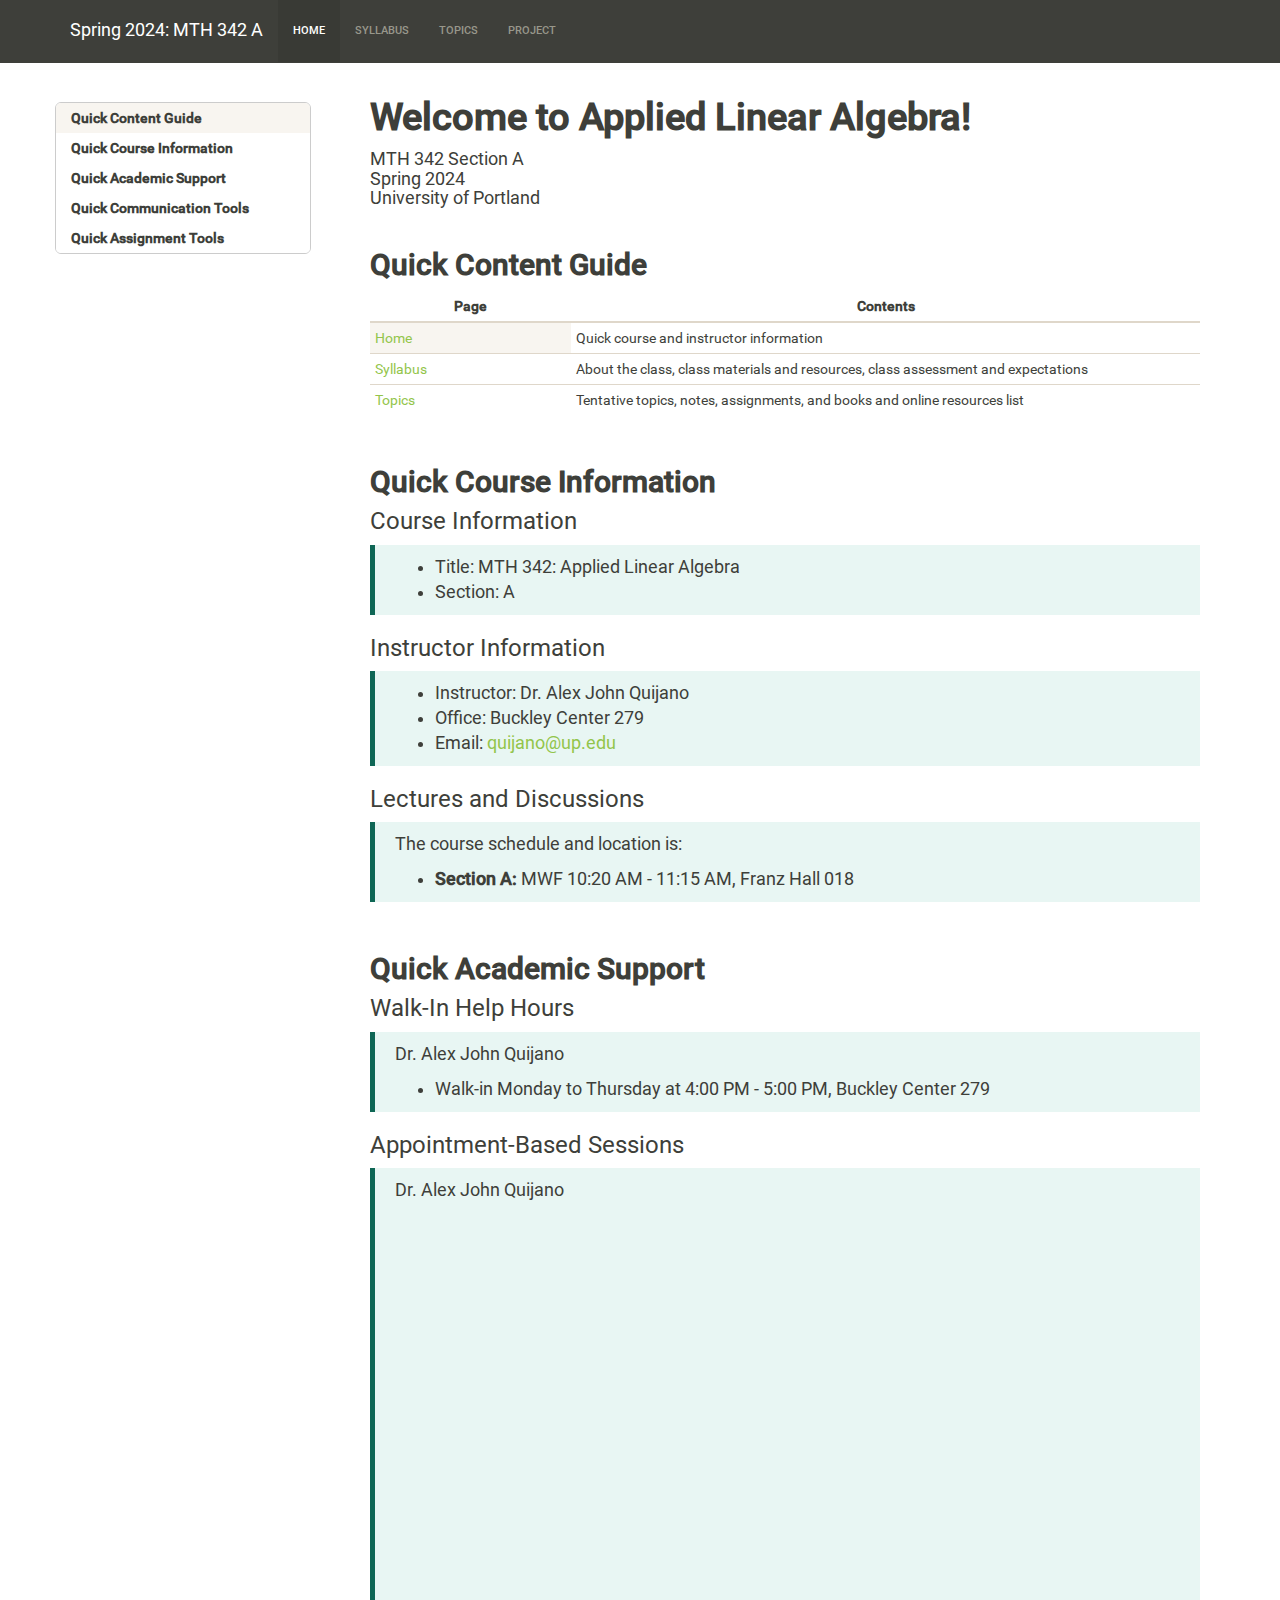
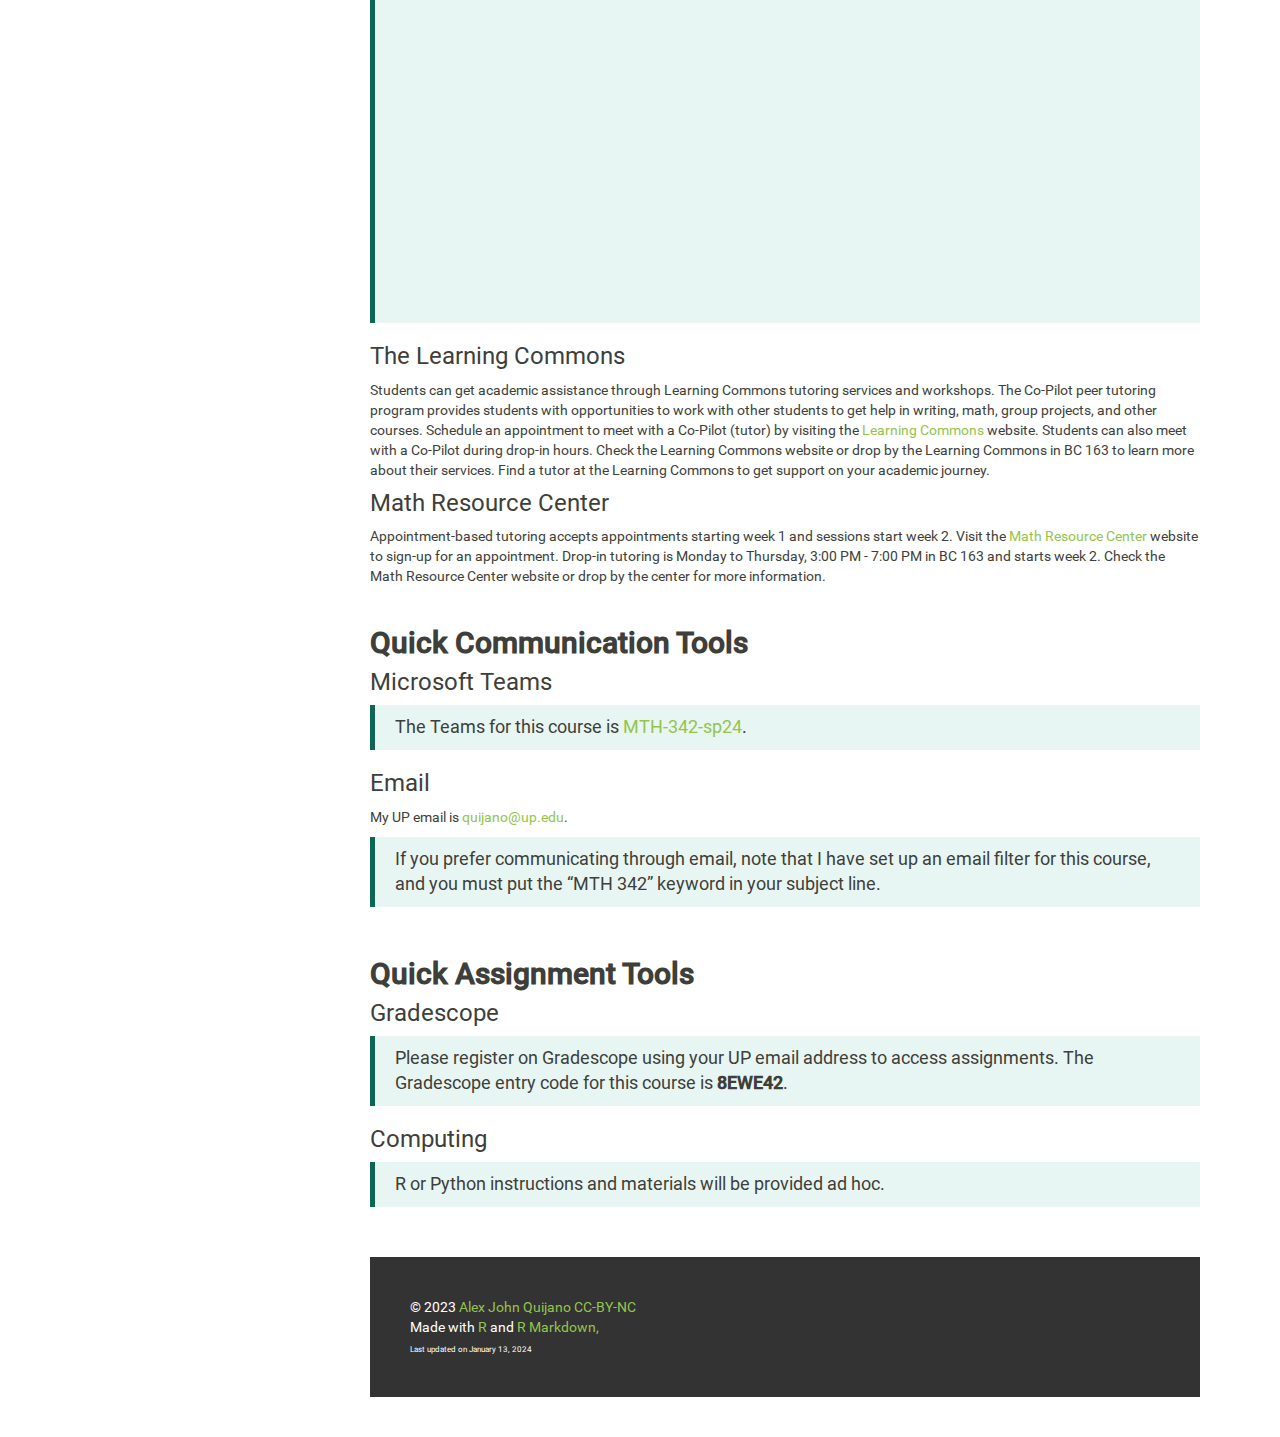
==== docs/index.html @ a63cfc3f "initial commit" ====
<!DOCTYPE html>

<html>

<head>

<meta charset="utf-8" />
<meta name="generator" content="pandoc" />
<meta http-equiv="X-UA-Compatible" content="IE=EDGE" />




<title>index.knit</title>

<script src="site_libs/header-attrs-2.24/header-attrs.js"></script>
<script src="site_libs/jquery-3.6.0/jquery-3.6.0.min.js"></script>
<meta name="viewport" content="width=device-width, initial-scale=1" />
<link href="site_libs/bootstrap-3.3.5/css/sandstone.min.css" rel="stylesheet" />
<script src="site_libs/bootstrap-3.3.5/js/bootstrap.min.js"></script>
<script src="site_libs/bootstrap-3.3.5/shim/html5shiv.min.js"></script>
<script src="site_libs/bootstrap-3.3.5/shim/respond.min.js"></script>
<style>h1 {font-size: 34px;}
       h1.title {font-size: 38px;}
       h2 {font-size: 30px;}
       h3 {font-size: 24px;}
       h4 {font-size: 18px;}
       h5 {font-size: 16px;}
       h6 {font-size: 12px;}
       code {color: inherit; background-color: rgba(0, 0, 0, 0.04);}
       pre:not([class]) { background-color: white }</style>
<script src="site_libs/jqueryui-1.13.2/jquery-ui.min.js"></script>
<link href="site_libs/tocify-1.9.1/jquery.tocify.css" rel="stylesheet" />
<script src="site_libs/tocify-1.9.1/jquery.tocify.js"></script>
<script src="site_libs/navigation-1.1/tabsets.js"></script>
<link href="site_libs/highlightjs-9.12.0/default.css" rel="stylesheet" />
<script src="site_libs/highlightjs-9.12.0/highlight.js"></script>

<style type="text/css">
  code{white-space: pre-wrap;}
  span.smallcaps{font-variant: small-caps;}
  span.underline{text-decoration: underline;}
  div.column{display: inline-block; vertical-align: top; width: 50%;}
  div.hanging-indent{margin-left: 1.5em; text-indent: -1.5em;}
  ul.task-list{list-style: none;}
    </style>

<style type="text/css">code{white-space: pre;}</style>
<script type="text/javascript">
if (window.hljs) {
  hljs.configure({languages: []});
  hljs.initHighlightingOnLoad();
  if (document.readyState && document.readyState === "complete") {
    window.setTimeout(function() { hljs.initHighlighting(); }, 0);
  }
}
</script>






<link rel="stylesheet" href="css/custom.css" type="text/css" />



<style type = "text/css">
.main-container {
  max-width: 940px;
  margin-left: auto;
  margin-right: auto;
}
img {
  max-width:100%;
}
.tabbed-pane {
  padding-top: 12px;
}
.html-widget {
  margin-bottom: 20px;
}
button.code-folding-btn:focus {
  outline: none;
}
summary {
  display: list-item;
}
details > summary > p:only-child {
  display: inline;
}
pre code {
  padding: 0;
}
</style>


<style type="text/css">
.dropdown-submenu {
  position: relative;
}
.dropdown-submenu>.dropdown-menu {
  top: 0;
  left: 100%;
  margin-top: -6px;
  margin-left: -1px;
  border-radius: 0 6px 6px 6px;
}
.dropdown-submenu:hover>.dropdown-menu {
  display: block;
}
.dropdown-submenu>a:after {
  display: block;
  content: " ";
  float: right;
  width: 0;
  height: 0;
  border-color: transparent;
  border-style: solid;
  border-width: 5px 0 5px 5px;
  border-left-color: #cccccc;
  margin-top: 5px;
  margin-right: -10px;
}
.dropdown-submenu:hover>a:after {
  border-left-color: #adb5bd;
}
.dropdown-submenu.pull-left {
  float: none;
}
.dropdown-submenu.pull-left>.dropdown-menu {
  left: -100%;
  margin-left: 10px;
  border-radius: 6px 0 6px 6px;
}
</style>

<script type="text/javascript">
// manage active state of menu based on current page
$(document).ready(function () {
  // active menu anchor
  href = window.location.pathname
  href = href.substr(href.lastIndexOf('/') + 1)
  if (href === "")
    href = "index.html";
  var menuAnchor = $('a[href="' + href + '"]');

  // mark the anchor link active (and if it's in a dropdown, also mark that active)
  var dropdown = menuAnchor.closest('li.dropdown');
  if (window.bootstrap) { // Bootstrap 4+
    menuAnchor.addClass('active');
    dropdown.find('> .dropdown-toggle').addClass('active');
  } else { // Bootstrap 3
    menuAnchor.parent().addClass('active');
    dropdown.addClass('active');
  }

  // Navbar adjustments
  var navHeight = $(".navbar").first().height() + 15;
  var style = document.createElement('style');
  var pt = "padding-top: " + navHeight + "px; ";
  var mt = "margin-top: -" + navHeight + "px; ";
  var css = "";
  // offset scroll position for anchor links (for fixed navbar)
  for (var i = 1; i <= 6; i++) {
    css += ".section h" + i + "{ " + pt + mt + "}\n";
  }
  style.innerHTML = "body {" + pt + "padding-bottom: 40px; }\n" + css;
  document.head.appendChild(style);
});
</script>

<!-- tabsets -->

<style type="text/css">
.tabset-dropdown > .nav-tabs {
  display: inline-table;
  max-height: 500px;
  min-height: 44px;
  overflow-y: auto;
  border: 1px solid #ddd;
  border-radius: 4px;
}

.tabset-dropdown > .nav-tabs > li.active:before, .tabset-dropdown > .nav-tabs.nav-tabs-open:before {
  content: "\e259";
  font-family: 'Glyphicons Halflings';
  display: inline-block;
  padding: 10px;
  border-right: 1px solid #ddd;
}

.tabset-dropdown > .nav-tabs.nav-tabs-open > li.active:before {
  content: "\e258";
  font-family: 'Glyphicons Halflings';
  border: none;
}

.tabset-dropdown > .nav-tabs > li.active {
  display: block;
}

.tabset-dropdown > .nav-tabs > li > a,
.tabset-dropdown > .nav-tabs > li > a:focus,
.tabset-dropdown > .nav-tabs > li > a:hover {
  border: none;
  display: inline-block;
  border-radius: 4px;
  background-color: transparent;
}

.tabset-dropdown > .nav-tabs.nav-tabs-open > li {
  display: block;
  float: none;
}

.tabset-dropdown > .nav-tabs > li {
  display: none;
}
</style>

<!-- code folding -->



<style type="text/css">

#TOC {
  margin: 25px 0px 20px 0px;
}
@media (max-width: 768px) {
#TOC {
  position: relative;
  width: 100%;
}
}

@media print {
.toc-content {
  /* see https://github.com/w3c/csswg-drafts/issues/4434 */
  float: right;
}
}

.toc-content {
  padding-left: 30px;
  padding-right: 40px;
}

div.main-container {
  max-width: 1200px;
}

div.tocify {
  width: 20%;
  max-width: 260px;
  max-height: 85%;
}

@media (min-width: 768px) and (max-width: 991px) {
  div.tocify {
    width: 25%;
  }
}

@media (max-width: 767px) {
  div.tocify {
    width: 100%;
    max-width: none;
  }
}

.tocify ul, .tocify li {
  line-height: 20px;
}

.tocify-subheader .tocify-item {
  font-size: 0.90em;
}

.tocify .list-group-item {
  border-radius: 0px;
}


</style>



</head>

<body>


<div class="container-fluid main-container">


<!-- setup 3col/9col grid for toc_float and main content  -->
<div class="row">
<div class="col-xs-12 col-sm-4 col-md-3">
<div id="TOC" class="tocify">
</div>
</div>

<div class="toc-content col-xs-12 col-sm-8 col-md-9">




<div class="navbar navbar-default  navbar-fixed-top" role="navigation">
  <div class="container">
    <div class="navbar-header">
      <button type="button" class="navbar-toggle collapsed" data-toggle="collapse" data-bs-toggle="collapse" data-target="#navbar" data-bs-target="#navbar">
        <span class="icon-bar"></span>
        <span class="icon-bar"></span>
        <span class="icon-bar"></span>
      </button>
      <a class="navbar-brand" href="index.html">Spring 2024: MTH 342 A</a>
    </div>
    <div id="navbar" class="navbar-collapse collapse">
      <ul class="nav navbar-nav">
        <li>
  <a href="index.html">Home</a>
</li>
<li>
  <a href="syllabus.html">Syllabus</a>
</li>
<li>
  <a href="topics.html">Topics</a>
</li>
<li>
  <a href="tba.html">Project</a>
</li>
      </ul>
      <ul class="nav navbar-nav navbar-right">
        
      </ul>
    </div><!--/.nav-collapse -->
  </div><!--/.container -->
</div><!--/.navbar -->

<div id="header">



<h1 class="title toc-ignore"><div class="line-block"><strong>Welcome to
Applied Linear Algebra!</strong></div></h1>
<h4 class="author"><div class="line-block">MTH 342 Section A<br />
Spring 2024<br />
University of Portland</div></h4>

</div>


<p><br></p>
<div id="quick-content-guide" class="section level2">
<h2><strong>Quick Content Guide</strong></h2>
<table>
<colgroup>
<col width="24%" />
<col width="75%" />
</colgroup>
<thead>
<tr class="header">
<th>Page</th>
<th>Contents</th>
</tr>
</thead>
<tbody>
<tr class="odd">
<td><a href="index.html">Home</a></td>
<td>Quick course and instructor information</td>
</tr>
<tr class="even">
<td><a href="syllabus.html">Syllabus</a></td>
<td>About the class, class materials and resources, class assessment and
expectations</td>
</tr>
<tr class="odd">
<td><a href="topics.html">Topics</a></td>
<td>Tentative topics, notes, assignments, and books and online resources
list</td>
</tr>
</tbody>
</table>
<p><br></p>
</div>
<div id="quick-course-information" class="section level2">
<h2><strong>Quick Course Information</strong></h2>
<div id="course-information" class="section level3">
<h3>Course Information</h3>
<blockquote>
<ul>
<li>Title: MTH 342: Applied Linear Algebra</li>
<li>Section: A</li>
</ul>
</blockquote>
</div>
<div id="instructor-information" class="section level3">
<h3>Instructor Information</h3>
<blockquote>
<ul>
<li>Instructor: Dr. Alex John Quijano</li>
<li>Office: Buckley Center 279</li>
<li>Email: <a href="mailto:quijano@up.edu"
class="email">quijano@up.edu</a></li>
</ul>
</blockquote>
</div>
<div id="lectures-and-discussions" class="section level3">
<h3>Lectures and Discussions</h3>
<blockquote>
<p>The course schedule and location is:</p>
<ul>
<li><strong>Section A:</strong> MWF 10:20 AM - 11:15 AM, Franz Hall
018</li>
</ul>
</blockquote>
<p><br></p>
</div>
</div>
<div id="quick-academic-support" class="section level2">
<h2><strong>Quick Academic Support</strong></h2>
<div id="walk-in-help-hours" class="section level3">
<h3>Walk-In Help Hours</h3>
<blockquote>
<p>Dr. Alex John Quijano</p>
<ul>
<li>Walk-in Monday to Thursday at 4:00 PM - 5:00 PM, Buckley Center
279</li>
</ul>
</blockquote>
</div>
<div id="appointment-based-sessions" class="section level3">
<h3>Appointment-Based Sessions</h3>
<blockquote>
<p>Dr. Alex John Quijano</p>
<!-- Calendly inline widget begin -->
<div class="calendly-inline-widget"
data-url="https://calendly.com/alexjohnquijano?hide_landing_page_details=1&amp;hide_gdpr_banner=1"
style="min-width:auto;height:700px;">

</div>
<script type="text/javascript" src="https://assets.calendly.com/assets/external/widget.js" async></script>
<!-- Calendly inline widget end -->
</blockquote>
</div>
<div id="the-learning-commons" class="section level3">
<h3>The Learning Commons</h3>
<p>Students can get academic assistance through Learning Commons
tutoring services and workshops. The Co-Pilot peer tutoring program
provides students with opportunities to work with other students to get
help in writing, math, group projects, and other courses. Schedule an
appointment to meet with a Co-Pilot (tutor) by visiting the <a
href="www.up.edu/learningcommons" target="_blank">Learning Commons</a>
website. Students can also meet with a Co-Pilot during drop-in hours.
Check the Learning Commons website or drop by the Learning Commons in BC
163 to learn more about their services. Find a tutor at the Learning
Commons to get support on your academic journey.</p>
</div>
<div id="math-resource-center" class="section level3">
<h3>Math Resource Center</h3>
<p>Appointment-based tutoring accepts appointments starting week 1 and
sessions start week 2. Visit the <a
href="https://www.up.edu/learningcommons/tutoring-services/math-resource-center/index.html"
target="_blank">Math Resource Center</a> website to sign-up for an
appointment. Drop-in tutoring is Monday to Thursday, 3:00 PM - 7:00 PM
in BC 163 and starts week 2. Check the Math Resource Center website or
drop by the center for more information.</p>
<p><br></p>
</div>
</div>
<div id="quick-communication-tools" class="section level2">
<h2><strong>Quick Communication Tools</strong></h2>
<div id="microsoft-teams" class="section level3">
<h3>Microsoft Teams</h3>
<blockquote>
<p>The Teams for this course is <a
href="https://teams.microsoft.com/l/team/19%3ABhslPDvVRnf2LmHoOBn_ice_uAmksIMC4sKgCL2v--01%40thread.tacv2/conversations?groupId=d7c5d2e6-8f5d-4032-af1c-41cffc13b9f8&amp;tenantId=ea8f3949-231c-40b6-a33f-56873af96f87"
target="_blank">MTH-342-sp24</a>.</p>
</blockquote>
</div>
<div id="email" class="section level3">
<h3>Email</h3>
<p>My UP email is <a href="mailto:quijano@up.edu"
class="email">quijano@up.edu</a>.</p>
<blockquote>
<p>If you prefer communicating through email, note that I have set up an
email filter for this course, and you must put the “MTH 342” keyword in
your subject line.</p>
</blockquote>
<p><br></p>
</div>
</div>
<div id="quick-assignment-tools" class="section level2">
<h2><strong>Quick Assignment Tools</strong></h2>
<div id="gradescope" class="section level3">
<h3>Gradescope</h3>
<blockquote>
<p>Please register on Gradescope using your UP email address to access
assignments. The Gradescope entry code for this course is
<strong>8EWE42</strong>.</p>
</blockquote>
</div>
<div id="computing" class="section level3">
<h3>Computing</h3>
<blockquote>
<p>R or Python instructions and materials will be provided ad hoc.</p>
</blockquote>
<p><br></p>
</div>
</div>

<footer>© 2023 <a href="https://www.alexjohnquijano.com">Alex John Quijano</a> <a href="https://creativecommons.org/licenses/by-sa/4.0/">CC-BY-NC</a>
<br/> Made with <a href="https://cran.r-project.org/">R</a> and <a href="https://rmarkdown.rstudio.com/">R Markdown,</a> 
<br/><span style="font-size:0.8rem;">Last updated on January 13, 2024</span>

</footer><div class="tocify-extend-page" data-unique="tocify-extend-page" style="height: 0;"></div><!-- Add function to open links to external links in new tab, from: --><!-- https://yihui.name/en/2018/09/target-blank/ -->

<script src="js/external-link.js"></script>


</div>
</div>

</div>

<script>

// add bootstrap table styles to pandoc tables
function bootstrapStylePandocTables() {
  $('tr.odd').parent('tbody').parent('table').addClass('table table-condensed');
}
$(document).ready(function () {
  bootstrapStylePandocTables();
});


</script>

<!-- tabsets -->

<script>
$(document).ready(function () {
  window.buildTabsets("TOC");
});

$(document).ready(function () {
  $('.tabset-dropdown > .nav-tabs > li').click(function () {
    $(this).parent().toggleClass('nav-tabs-open');
  });
});
</script>

<!-- code folding -->

<script>
$(document).ready(function ()  {

    // temporarily add toc-ignore selector to headers for the consistency with Pandoc
    $('.unlisted.unnumbered').addClass('toc-ignore')

    // move toc-ignore selectors from section div to header
    $('div.section.toc-ignore')
        .removeClass('toc-ignore')
        .children('h1,h2,h3,h4,h5').addClass('toc-ignore');

    // establish options
    var options = {
      selectors: "h1,h2,h3",
      theme: "bootstrap3",
      context: '.toc-content',
      hashGenerator: function (text) {
        return text.replace(/[.\\/?&!#<>]/g, '').replace(/\s/g, '_');
      },
      ignoreSelector: ".toc-ignore",
      scrollTo: 0
    };
    options.showAndHide = true;
    options.smoothScroll = true;

    // tocify
    var toc = $("#TOC").tocify(options).data("toc-tocify");
});
</script>

<!-- dynamically load mathjax for compatibility with self-contained -->
<script>
  (function () {
    var script = document.createElement("script");
    script.type = "text/javascript";
    script.src  = "https://mathjax.rstudio.com/latest/MathJax.js?config=TeX-AMS-MML_HTMLorMML";
    document.getElementsByTagName("head")[0].appendChild(script);
  })();
</script>

</body>
</html>
---- docs/site_libs/bootstrap-3.3.5/css/sandstone.min.css ----
@font-face {
  font-family: 'Roboto';
  font-style: normal;
  font-weight: 400;
  src: url(fonts/Roboto.ttf) format('truetype');
}
@font-face {
  font-family: 'Roboto';
  font-style: normal;
  font-weight: 500;
  src: url(fonts/RobotoMedium.ttf) format('truetype');
}

/*!
 * bootswatch v3.3.6
 * Homepage: http://bootswatch.com
 * Copyright 2012-2015 Thomas Park
 * Licensed under MIT
 * Based on Bootstrap
*//*!
 * Bootstrap v3.3.6 (http://getbootstrap.com)
 * Copyright 2011-2015 Twitter, Inc.
 * Licensed under MIT (https://github.com/twbs/bootstrap/blob/master/LICENSE)
 *//*! normalize.css v3.0.3 | MIT License | github.com/necolas/normalize.css */html{font-family:sans-serif;-ms-text-size-adjust:100%;-webkit-text-size-adjust:100%}body{margin:0}article,aside,details,figcaption,figure,footer,header,hgroup,main,menu,nav,section,summary{display:block}audio,canvas,progress,video{display:inline-block;vertical-align:baseline}audio:not([controls]){display:none;height:0}[hidden],template{display:none}a{background-color:transparent}a:active,a:hover{outline:0}abbr[title]{border-bottom:1px dotted}b,strong{font-weight:bold}dfn{font-style:italic}h1{font-size:2em;margin:0.67em 0}mark{background:#ff0;color:#000}small{font-size:80%}sub,sup{font-size:75%;line-height:0;position:relative;vertical-align:baseline}sup{top:-0.5em}sub{bottom:-0.25em}img{border:0}svg:not(:root){overflow:hidden}figure{margin:1em 40px}hr{-webkit-box-sizing:content-box;-moz-box-sizing:content-box;box-sizing:content-box;height:0}pre{overflow:auto}code,kbd,pre,samp{font-family:monospace, monospace;font-size:1em}button,input,optgroup,select,textarea{color:inherit;font:inherit;margin:0}button{overflow:visible}button,select{text-transform:none}button,html input[type="button"],input[type="reset"],input[type="submit"]{-webkit-appearance:button;cursor:pointer}button[disabled],html input[disabled]{cursor:default}button::-moz-focus-inner,input::-moz-focus-inner{border:0;padding:0}input{line-height:normal}input[type="checkbox"],input[type="radio"]{-webkit-box-sizing:border-box;-moz-box-sizing:border-box;box-sizing:border-box;padding:0}input[type="number"]::-webkit-inner-spin-button,input[type="number"]::-webkit-outer-spin-button{height:auto}input[type="search"]{-webkit-appearance:textfield;-webkit-box-sizing:content-box;-moz-box-sizing:content-box;box-sizing:content-box}input[type="search"]::-webkit-search-cancel-button,input[type="search"]::-webkit-search-decoration{-webkit-appearance:none}fieldset{border:1px solid #c0c0c0;margin:0 2px;padding:0.35em 0.625em 0.75em}legend{border:0;padding:0}textarea{overflow:auto}optgroup{font-weight:bold}table{border-collapse:collapse;border-spacing:0}td,th{padding:0}/*! Source: https://github.com/h5bp/html5-boilerplate/blob/master/src/css/main.css */@media print{*,*:before,*:after{background:transparent !important;color:#000 !important;-webkit-box-shadow:none !important;box-shadow:none !important;text-shadow:none !important}a,a:visited{text-decoration:underline}a[href]:after{content:" (" attr(href) ")"}abbr[title]:after{content:" (" attr(title) ")"}a[href^="#"]:after,a[href^="javascript:"]:after{content:""}pre,blockquote{border:1px solid #999;page-break-inside:avoid}thead{display:table-header-group}tr,img{page-break-inside:avoid}img{max-width:100% !important}p,h2,h3{orphans:3;widows:3}h2,h3{page-break-after:avoid}.navbar{display:none}.btn>.caret,.dropup>.btn>.caret{border-top-color:#000 !important}.label{border:1px solid #000}.table{border-collapse:collapse !important}.table td,.table th{background-color:#fff !important}.table-bordered th,.table-bordered td{border:1px solid #ddd !important}}@font-face{font-family:'Glyphicons Halflings';src:url('../fonts/glyphicons-halflings-regular.eot');src:url('../fonts/glyphicons-halflings-regular.eot?#iefix') format('embedded-opentype'),url('../fonts/glyphicons-halflings-regular.woff') format('woff'),url('../fonts/glyphicons-halflings-regular.ttf') format('truetype'),url('../fonts/glyphicons-halflings-regular.svg#glyphicons_halflingsregular') format('svg')}.glyphicon{position:relative;top:1px;display:inline-block;font-family:'Glyphicons Halflings';font-style:normal;font-weight:normal;line-height:1;-webkit-font-smoothing:antialiased;-moz-osx-font-smoothing:grayscale}.glyphicon-asterisk:before{content:"\002a"}.glyphicon-plus:before{content:"\002b"}.glyphicon-euro:before,.glyphicon-eur:before{content:"\20ac"}.glyphicon-minus:before{content:"\2212"}.glyphicon-cloud:before{content:"\2601"}.glyphicon-envelope:before{content:"\2709"}.glyphicon-pencil:before{content:"\270f"}.glyphicon-glass:before{content:"\e001"}.glyphicon-music:before{content:"\e002"}.glyphicon-search:before{content:"\e003"}.glyphicon-heart:before{content:"\e005"}.glyphicon-star:before{content:"\e006"}.glyphicon-star-empty:before{content:"\e007"}.glyphicon-user:before{content:"\e008"}.glyphicon-film:before{content:"\e009"}.glyphicon-th-large:before{content:"\e010"}.glyphicon-th:before{content:"\e011"}.glyphicon-th-list:before{content:"\e012"}.glyphicon-ok:before{content:"\e013"}.glyphicon-remove:before{content:"\e014"}.glyphicon-zoom-in:before{content:"\e015"}.glyphicon-zoom-out:before{content:"\e016"}.glyphicon-off:before{content:"\e017"}.glyphicon-signal:before{content:"\e018"}.glyphicon-cog:before{content:"\e019"}.glyphicon-trash:before{content:"\e020"}.glyphicon-home:before{content:"\e021"}.glyphicon-file:before{content:"\e022"}.glyphicon-time:before{content:"\e023"}.glyphicon-road:before{content:"\e024"}.glyphicon-download-alt:before{content:"\e025"}.glyphicon-download:before{content:"\e026"}.glyphicon-upload:before{content:"\e027"}.glyphicon-inbox:before{content:"\e028"}.glyphicon-play-circle:before{content:"\e029"}.glyphicon-repeat:before{content:"\e030"}.glyphicon-refresh:before{content:"\e031"}.glyphicon-list-alt:before{content:"\e032"}.glyphicon-lock:before{content:"\e033"}.glyphicon-flag:before{content:"\e034"}.glyphicon-headphones:before{content:"\e035"}.glyphicon-volume-off:before{content:"\e036"}.glyphicon-volume-down:before{content:"\e037"}.glyphicon-volume-up:before{content:"\e038"}.glyphicon-qrcode:before{content:"\e039"}.glyphicon-barcode:before{content:"\e040"}.glyphicon-tag:before{content:"\e041"}.glyphicon-tags:before{content:"\e042"}.glyphicon-book:before{content:"\e043"}.glyphicon-bookmark:before{content:"\e044"}.glyphicon-print:before{content:"\e045"}.glyphicon-camera:before{content:"\e046"}.glyphicon-font:before{content:"\e047"}.glyphicon-bold:before{content:"\e048"}.glyphicon-italic:before{content:"\e049"}.glyphicon-text-height:before{content:"\e050"}.glyphicon-text-width:before{content:"\e051"}.glyphicon-align-left:before{content:"\e052"}.glyphicon-align-center:before{content:"\e053"}.glyphicon-align-right:before{content:"\e054"}.glyphicon-align-justify:before{content:"\e055"}.glyphicon-list:before{content:"\e056"}.glyphicon-indent-left:before{content:"\e057"}.glyphicon-indent-right:before{content:"\e058"}.glyphicon-facetime-video:before{content:"\e059"}.glyphicon-picture:before{content:"\e060"}.glyphicon-map-marker:before{content:"\e062"}.glyphicon-adjust:before{content:"\e063"}.glyphicon-tint:before{content:"\e064"}.glyphicon-edit:before{content:"\e065"}.glyphicon-share:before{content:"\e066"}.glyphicon-check:before{content:"\e067"}.glyphicon-move:before{content:"\e068"}.glyphicon-step-backward:before{content:"\e069"}.glyphicon-fast-backward:before{content:"\e070"}.glyphicon-backward:before{content:"\e071"}.glyphicon-play:before{content:"\e072"}.glyphicon-pause:before{content:"\e073"}.glyphicon-stop:before{content:"\e074"}.glyphicon-forward:before{content:"\e075"}.glyphicon-fast-forward:before{content:"\e076"}.glyphicon-step-forward:before{content:"\e077"}.glyphicon-eject:before{content:"\e078"}.glyphicon-chevron-left:before{content:"\e079"}.glyphicon-chevron-right:before{content:"\e080"}.glyphicon-plus-sign:before{content:"\e081"}.glyphicon-minus-sign:before{content:"\e082"}.glyphicon-remove-sign:before{content:"\e083"}.glyphicon-ok-sign:before{content:"\e084"}.glyphicon-question-sign:before{content:"\e085"}.glyphicon-info-sign:before{content:"\e086"}.glyphicon-screenshot:before{content:"\e087"}.glyphicon-remove-circle:before{content:"\e088"}.glyphicon-ok-circle:before{content:"\e089"}.glyphicon-ban-circle:before{content:"\e090"}.glyphicon-arrow-left:before{content:"\e091"}.glyphicon-arrow-right:before{content:"\e092"}.glyphicon-arrow-up:before{content:"\e093"}.glyphicon-arrow-down:before{content:"\e094"}.glyphicon-share-alt:before{content:"\e095"}.glyphicon-resize-full:before{content:"\e096"}.glyphicon-resize-small:before{content:"\e097"}.glyphicon-exclamation-sign:before{content:"\e101"}.glyphicon-gift:before{content:"\e102"}.glyphicon-leaf:before{content:"\e103"}.glyphicon-fire:before{content:"\e104"}.glyphicon-eye-open:before{content:"\e105"}.glyphicon-eye-close:before{content:"\e106"}.glyphicon-warning-sign:before{content:"\e107"}.glyphicon-plane:before{content:"\e108"}.glyphicon-calendar:before{content:"\e109"}.glyphicon-random:before{content:"\e110"}.glyphicon-comment:before{content:"\e111"}.glyphicon-magnet:before{content:"\e112"}.glyphicon-chevron-up:before{content:"\e113"}.glyphicon-chevron-down:before{content:"\e114"}.glyphicon-retweet:before{content:"\e115"}.glyphicon-shopping-cart:before{content:"\e116"}.glyphicon-folder-close:before{content:"\e117"}.glyphicon-folder-open:before{content:"\e118"}.glyphicon-resize-vertical:before{content:"\e119"}.glyphicon-resize-horizontal:before{content:"\e120"}.glyphicon-hdd:before{content:"\e121"}.glyphicon-bullhorn:before{content:"\e122"}.glyphicon-bell:before{content:"\e123"}.glyphicon-certificate:before{content:"\e124"}.glyphicon-thumbs-up:before{content:"\e125"}.glyphicon-thumbs-down:before{content:"\e126"}.glyphicon-hand-right:before{content:"\e127"}.glyphicon-hand-left:before{content:"\e128"}.glyphicon-hand-up:before{content:"\e129"}.glyphicon-hand-down:before{content:"\e130"}.glyphicon-circle-arrow-right:before{content:"\e131"}.glyphicon-circle-arrow-left:before{content:"\e132"}.glyphicon-circle-arrow-up:before{content:"\e133"}.glyphicon-circle-arrow-down:before{content:"\e134"}.glyphicon-globe:before{content:"\e135"}.glyphicon-wrench:before{content:"\e136"}.glyphicon-tasks:before{content:"\e137"}.glyphicon-filter:before{content:"\e138"}.glyphicon-briefcase:before{content:"\e139"}.glyphicon-fullscreen:before{content:"\e140"}.glyphicon-dashboard:before{content:"\e141"}.glyphicon-paperclip:before{content:"\e142"}.glyphicon-heart-empty:before{content:"\e143"}.glyphicon-link:before{content:"\e144"}.glyphicon-phone:before{content:"\e145"}.glyphicon-pushpin:before{content:"\e146"}.glyphicon-usd:before{content:"\e148"}.glyphicon-gbp:before{content:"\e149"}.glyphicon-sort:before{content:"\e150"}.glyphicon-sort-by-alphabet:before{content:"\e151"}.glyphicon-sort-by-alphabet-alt:before{content:"\e152"}.glyphicon-sort-by-order:before{content:"\e153"}.glyphicon-sort-by-order-alt:before{content:"\e154"}.glyphicon-sort-by-attributes:before{content:"\e155"}.glyphicon-sort-by-attributes-alt:before{content:"\e156"}.glyphicon-unchecked:before{content:"\e157"}.glyphicon-expand:before{content:"\e158"}.glyphicon-collapse-down:before{content:"\e159"}.glyphicon-collapse-up:before{content:"\e160"}.glyphicon-log-in:before{content:"\e161"}.glyphicon-flash:before{content:"\e162"}.glyphicon-log-out:before{content:"\e163"}.glyphicon-new-window:before{content:"\e164"}.glyphicon-record:before{content:"\e165"}.glyphicon-save:before{content:"\e166"}.glyphicon-open:before{content:"\e167"}.glyphicon-saved:before{content:"\e168"}.glyphicon-import:before{content:"\e169"}.glyphicon-export:before{content:"\e170"}.glyphicon-send:before{content:"\e171"}.glyphicon-floppy-disk:before{content:"\e172"}.glyphicon-floppy-saved:before{content:"\e173"}.glyphicon-floppy-remove:before{content:"\e174"}.glyphicon-floppy-save:before{content:"\e175"}.glyphicon-floppy-open:before{content:"\e176"}.glyphicon-credit-card:before{content:"\e177"}.glyphicon-transfer:before{content:"\e178"}.glyphicon-cutlery:before{content:"\e179"}.glyphicon-header:before{content:"\e180"}.glyphicon-compressed:before{content:"\e181"}.glyphicon-earphone:before{content:"\e182"}.glyphicon-phone-alt:before{content:"\e183"}.glyphicon-tower:before{content:"\e184"}.glyphicon-stats:before{content:"\e185"}.glyphicon-sd-video:before{content:"\e186"}.glyphicon-hd-video:before{content:"\e187"}.glyphicon-subtitles:before{content:"\e188"}.glyphicon-sound-stereo:before{content:"\e189"}.glyphicon-sound-dolby:before{content:"\e190"}.glyphicon-sound-5-1:before{content:"\e191"}.glyphicon-sound-6-1:before{content:"\e192"}.glyphicon-sound-7-1:before{content:"\e193"}.glyphicon-copyright-mark:before{content:"\e194"}.glyphicon-registration-mark:before{content:"\e195"}.glyphicon-cloud-download:before{content:"\e197"}.glyphicon-cloud-upload:before{content:"\e198"}.glyphicon-tree-conifer:before{content:"\e199"}.glyphicon-tree-deciduous:before{content:"\e200"}.glyphicon-cd:before{content:"\e201"}.glyphicon-save-file:before{content:"\e202"}.glyphicon-open-file:before{content:"\e203"}.glyphicon-level-up:before{content:"\e204"}.glyphicon-copy:before{content:"\e205"}.glyphicon-paste:before{content:"\e206"}.glyphicon-alert:before{content:"\e209"}.glyphicon-equalizer:before{content:"\e210"}.glyphicon-king:before{content:"\e211"}.glyphicon-queen:before{content:"\e212"}.glyphicon-pawn:before{content:"\e213"}.glyphicon-bishop:before{content:"\e214"}.glyphicon-knight:before{content:"\e215"}.glyphicon-baby-formula:before{content:"\e216"}.glyphicon-tent:before{content:"\26fa"}.glyphicon-blackboard:before{content:"\e218"}.glyphicon-bed:before{content:"\e219"}.glyphicon-apple:before{content:"\f8ff"}.glyphicon-erase:before{content:"\e221"}.glyphicon-hourglass:before{content:"\231b"}.glyphicon-lamp:before{content:"\e223"}.glyphicon-duplicate:before{content:"\e224"}.glyphicon-piggy-bank:before{content:"\e225"}.glyphicon-scissors:before{content:"\e226"}.glyphicon-bitcoin:before{content:"\e227"}.glyphicon-btc:before{content:"\e227"}.glyphicon-xbt:before{content:"\e227"}.glyphicon-yen:before{content:"\00a5"}.glyphicon-jpy:before{content:"\00a5"}.glyphicon-ruble:before{content:"\20bd"}.glyphicon-rub:before{content:"\20bd"}.glyphicon-scale:before{content:"\e230"}.glyphicon-ice-lolly:before{content:"\e231"}.glyphicon-ice-lolly-tasted:before{content:"\e232"}.glyphicon-education:before{content:"\e233"}.glyphicon-option-horizontal:before{content:"\e234"}.glyphicon-option-vertical:before{content:"\e235"}.glyphicon-menu-hamburger:before{content:"\e236"}.glyphicon-modal-window:before{content:"\e237"}.glyphicon-oil:before{content:"\e238"}.glyphicon-grain:before{content:"\e239"}.glyphicon-sunglasses:before{content:"\e240"}.glyphicon-text-size:before{content:"\e241"}.glyphicon-text-color:before{content:"\e242"}.glyphicon-text-background:before{content:"\e243"}.glyphicon-object-align-top:before{content:"\e244"}.glyphicon-object-align-bottom:before{content:"\e245"}.glyphicon-object-align-horizontal:before{content:"\e246"}.glyphicon-object-align-left:before{content:"\e247"}.glyphicon-object-align-vertical:before{content:"\e248"}.glyphicon-object-align-right:before{content:"\e249"}.glyphicon-triangle-right:before{content:"\e250"}.glyphicon-triangle-left:before{content:"\e251"}.glyphicon-triangle-bottom:before{content:"\e252"}.glyphicon-triangle-top:before{content:"\e253"}.glyphicon-console:before{content:"\e254"}.glyphicon-superscript:before{content:"\e255"}.glyphicon-subscript:before{content:"\e256"}.glyphicon-menu-left:before{content:"\e257"}.glyphicon-menu-right:before{content:"\e258"}.glyphicon-menu-down:before{content:"\e259"}.glyphicon-menu-up:before{content:"\e260"}*{-webkit-box-sizing:border-box;-moz-box-sizing:border-box;box-sizing:border-box}*:before,*:after{-webkit-box-sizing:border-box;-moz-box-sizing:border-box;box-sizing:border-box}html{font-size:10px;-webkit-tap-highlight-color:rgba(0,0,0,0)}body{font-family:"Roboto","Helvetica Neue",Helvetica,Arial,sans-serif;font-size:14px;line-height:1.42857143;color:#3e3f3a;background-color:#ffffff}input,button,select,textarea{font-family:inherit;font-size:inherit;line-height:inherit}a{color:#93c54b;text-decoration:none}a:hover,a:focus{color:#79a736;text-decoration:underline}a:focus{outline:thin dotted;outline:5px auto -webkit-focus-ring-color;outline-offset:-2px}figure{margin:0}img{vertical-align:middle}.img-responsive,.thumbnail>img,.thumbnail a>img,.carousel-inner>.item>img,.carousel-inner>.item>a>img{display:block;max-width:100%;height:auto}.img-rounded{border-radius:6px}.img-thumbnail{padding:4px;line-height:1.42857143;background-color:#f8f5f0;border:1px solid #dfd7ca;border-radius:4px;-webkit-transition:all .2s ease-in-out;-o-transition:all .2s ease-in-out;transition:all .2s ease-in-out;display:inline-block;max-width:100%;height:auto}.img-circle{border-radius:50%}hr{margin-top:20px;margin-bottom:20px;border:0;border-top:1px solid #f8f5f0}.sr-only{position:absolute;width:1px;height:1px;margin:-1px;padding:0;overflow:hidden;clip:rect(0, 0, 0, 0);border:0}.sr-only-focusable:active,.sr-only-focusable:focus{position:static;width:auto;height:auto;margin:0;overflow:visible;clip:auto}[role="button"]{cursor:pointer}h1,h2,h3,h4,h5,h6,.h1,.h2,.h3,.h4,.h5,.h6{font-family:inherit;font-weight:400;line-height:1.1;color:inherit}h1 small,h2 small,h3 small,h4 small,h5 small,h6 small,.h1 small,.h2 small,.h3 small,.h4 small,.h5 small,.h6 small,h1 .small,h2 .small,h3 .small,h4 .small,h5 .small,h6 .small,.h1 .small,.h2 .small,.h3 .small,.h4 .small,.h5 .small,.h6 .small{font-weight:normal;line-height:1;color:#98978b}h1,.h1,h2,.h2,h3,.h3{margin-top:20px;margin-bottom:10px}h1 small,.h1 small,h2 small,.h2 small,h3 small,.h3 small,h1 .small,.h1 .small,h2 .small,.h2 .small,h3 .small,.h3 .small{font-size:65%}h4,.h4,h5,.h5,h6,.h6{margin-top:10px;margin-bottom:10px}h4 small,.h4 small,h5 small,.h5 small,h6 small,.h6 small,h4 .small,.h4 .small,h5 .small,.h5 .small,h6 .small,.h6 .small{font-size:75%}h1,.h1{font-size:36px}h2,.h2{font-size:30px}h3,.h3{font-size:24px}h4,.h4{font-size:18px}h5,.h5{font-size:14px}h6,.h6{font-size:12px}p{margin:0 0 10px}.lead{margin-bottom:20px;font-size:16px;font-weight:300;line-height:1.4}@media (min-width:768px){.lead{font-size:21px}}small,.small{font-size:85%}mark,.mark{background-color:#fcf8e3;padding:.2em}.text-left{text-align:left}.text-right{text-align:right}.text-center{text-align:center}.text-justify{text-align:justify}.text-nowrap{white-space:nowrap}.text-lowercase{text-transform:lowercase}.text-uppercase{text-transform:uppercase}.text-capitalize{text-transform:capitalize}.text-muted{color:#98978b}.text-primary{color:#325d88}a.text-primary:hover,a.text-primary:focus{color:#244363}.text-success{color:#93c54b}a.text-success:hover,a.text-success:focus{color:#79a736}.text-info{color:#29abe0}a.text-info:hover,a.text-info:focus{color:#1b8dbb}.text-warning{color:#f47c3c}a.text-warning:hover,a.text-warning:focus{color:#ef5c0e}.text-danger{color:#d9534f}a.text-danger:hover,a.text-danger:focus{color:#c9302c}.bg-primary{color:#fff;background-color:#325d88}a.bg-primary:hover,a.bg-primary:focus{background-color:#244363}.bg-success{background-color:#dff0d8}a.bg-success:hover,a.bg-success:focus{background-color:#c1e2b3}.bg-info{background-color:#d9edf7}a.bg-info:hover,a.bg-info:focus{background-color:#afd9ee}.bg-warning{background-color:#fcf8e3}a.bg-warning:hover,a.bg-warning:focus{background-color:#f7ecb5}.bg-danger{background-color:#f2dede}a.bg-danger:hover,a.bg-danger:focus{background-color:#e4b9b9}.page-header{padding-bottom:9px;margin:40px 0 20px;border-bottom:1px solid #f8f5f0}ul,ol{margin-top:0;margin-bottom:10px}ul ul,ol ul,ul ol,ol ol{margin-bottom:0}.list-unstyled{padding-left:0;list-style:none}.list-inline{padding-left:0;list-style:none;margin-left:-5px}.list-inline>li{display:inline-block;padding-left:5px;padding-right:5px}dl{margin-top:0;margin-bottom:20px}dt,dd{line-height:1.42857143}dt{font-weight:bold}dd{margin-left:0}@media (min-width:768px){.dl-horizontal dt{float:left;width:160px;clear:left;text-align:right;overflow:hidden;text-overflow:ellipsis;white-space:nowrap}.dl-horizontal dd{margin-left:180px}}abbr[title],abbr[data-original-title]{cursor:help;border-bottom:1px dotted #98978b}.initialism{font-size:90%;text-transform:uppercase}blockquote{padding:10px 20px;margin:0 0 20px;font-size:17.5px;border-left:5px solid #dfd7ca}blockquote p:last-child,blockquote ul:last-child,blockquote ol:last-child{margin-bottom:0}blockquote footer,blockquote small,blockquote .small{display:block;font-size:80%;line-height:1.42857143;color:#3e3f3a}blockquote footer:before,blockquote small:before,blockquote .small:before{content:'\2014 \00A0'}.blockquote-reverse,blockquote.pull-right{padding-right:15px;padding-left:0;border-right:5px solid #dfd7ca;border-left:0;text-align:right}.blockquote-reverse footer:before,blockquote.pull-right footer:before,.blockquote-reverse small:before,blockquote.pull-right small:before,.blockquote-reverse .small:before,blockquote.pull-right .small:before{content:''}.blockquote-reverse footer:after,blockquote.pull-right footer:after,.blockquote-reverse small:after,blockquote.pull-right small:after,.blockquote-reverse .small:after,blockquote.pull-right .small:after{content:'\00A0 \2014'}address{margin-bottom:20px;font-style:normal;line-height:1.42857143}code,kbd,pre,samp{font-family:monospace}code{padding:2px 4px;font-size:90%;color:#c7254e;background-color:#f9f2f4;border-radius:4px}kbd{padding:2px 4px;font-size:90%;color:#ffffff;background-color:#333333;border-radius:3px;-webkit-box-shadow:inset 0 -1px 0 rgba(0,0,0,0.25);box-shadow:inset 0 -1px 0 rgba(0,0,0,0.25)}kbd kbd{padding:0;font-size:100%;font-weight:bold;-webkit-box-shadow:none;box-shadow:none}pre{display:block;padding:9.5px;margin:0 0 10px;font-size:13px;line-height:1.42857143;word-break:break-all;word-wrap:break-word;color:#8e8c84;background-color:#f5f5f5;border:1px solid #cccccc;border-radius:4px}pre code{padding:0;font-size:inherit;color:inherit;white-space:pre-wrap;background-color:transparent;border-radius:0}.pre-scrollable{max-height:340px;overflow-y:scroll}.container{margin-right:auto;margin-left:auto;padding-left:15px;padding-right:15px}@media (min-width:768px){.container{width:750px}}@media (min-width:992px){.container{width:970px}}@media (min-width:1200px){.container{width:1170px}}.container-fluid{margin-right:auto;margin-left:auto;padding-left:15px;padding-right:15px}.row{margin-left:-15px;margin-right:-15px}.col-xs-1,.col-sm-1,.col-md-1,.col-lg-1,.col-xs-2,.col-sm-2,.col-md-2,.col-lg-2,.col-xs-3,.col-sm-3,.col-md-3,.col-lg-3,.col-xs-4,.col-sm-4,.col-md-4,.col-lg-4,.col-xs-5,.col-sm-5,.col-md-5,.col-lg-5,.col-xs-6,.col-sm-6,.col-md-6,.col-lg-6,.col-xs-7,.col-sm-7,.col-md-7,.col-lg-7,.col-xs-8,.col-sm-8,.col-md-8,.col-lg-8,.col-xs-9,.col-sm-9,.col-md-9,.col-lg-9,.col-xs-10,.col-sm-10,.col-md-10,.col-lg-10,.col-xs-11,.col-sm-11,.col-md-11,.col-lg-11,.col-xs-12,.col-sm-12,.col-md-12,.col-lg-12{position:relative;min-height:1px;padding-left:15px;padding-right:15px}.col-xs-1,.col-xs-2,.col-xs-3,.col-xs-4,.col-xs-5,.col-xs-6,.col-xs-7,.col-xs-8,.col-xs-9,.col-xs-10,.col-xs-11,.col-xs-12{float:left}.col-xs-12{width:100%}.col-xs-11{width:91.66666667%}.col-xs-10{width:83.33333333%}.col-xs-9{width:75%}.col-xs-8{width:66.66666667%}.col-xs-7{width:58.33333333%}.col-xs-6{width:50%}.col-xs-5{width:41.66666667%}.col-xs-4{width:33.33333333%}.col-xs-3{width:25%}.col-xs-2{width:16.66666667%}.col-xs-1{width:8.33333333%}.col-xs-pull-12{right:100%}.col-xs-pull-11{right:91.66666667%}.col-xs-pull-10{right:83.33333333%}.col-xs-pull-9{right:75%}.col-xs-pull-8{right:66.66666667%}.col-xs-pull-7{right:58.33333333%}.col-xs-pull-6{right:50%}.col-xs-pull-5{right:41.66666667%}.col-xs-pull-4{right:33.33333333%}.col-xs-pull-3{right:25%}.col-xs-pull-2{right:16.66666667%}.col-xs-pull-1{right:8.33333333%}.col-xs-pull-0{right:auto}.col-xs-push-12{left:100%}.col-xs-push-11{left:91.66666667%}.col-xs-push-10{left:83.33333333%}.col-xs-push-9{left:75%}.col-xs-push-8{left:66.66666667%}.col-xs-push-7{left:58.33333333%}.col-xs-push-6{left:50%}.col-xs-push-5{left:41.66666667%}.col-xs-push-4{left:33.33333333%}.col-xs-push-3{left:25%}.col-xs-push-2{left:16.66666667%}.col-xs-push-1{left:8.33333333%}.col-xs-push-0{left:auto}.col-xs-offset-12{margin-left:100%}.col-xs-offset-11{margin-left:91.66666667%}.col-xs-offset-10{margin-left:83.33333333%}.col-xs-offset-9{margin-left:75%}.col-xs-offset-8{margin-left:66.66666667%}.col-xs-offset-7{margin-left:58.33333333%}.col-xs-offset-6{margin-left:50%}.col-xs-offset-5{margin-left:41.66666667%}.col-xs-offset-4{margin-left:33.33333333%}.col-xs-offset-3{margin-left:25%}.col-xs-offset-2{margin-left:16.66666667%}.col-xs-offset-1{margin-left:8.33333333%}.col-xs-offset-0{margin-left:0%}@media (min-width:768px){.col-sm-1,.col-sm-2,.col-sm-3,.col-sm-4,.col-sm-5,.col-sm-6,.col-sm-7,.col-sm-8,.col-sm-9,.col-sm-10,.col-sm-11,.col-sm-12{float:left}.col-sm-12{width:100%}.col-sm-11{width:91.66666667%}.col-sm-10{width:83.33333333%}.col-sm-9{width:75%}.col-sm-8{width:66.66666667%}.col-sm-7{width:58.33333333%}.col-sm-6{width:50%}.col-sm-5{width:41.66666667%}.col-sm-4{width:33.33333333%}.col-sm-3{width:25%}.col-sm-2{width:16.66666667%}.col-sm-1{width:8.33333333%}.col-sm-pull-12{right:100%}.col-sm-pull-11{right:91.66666667%}.col-sm-pull-10{right:83.33333333%}.col-sm-pull-9{right:75%}.col-sm-pull-8{right:66.66666667%}.col-sm-pull-7{right:58.33333333%}.col-sm-pull-6{right:50%}.col-sm-pull-5{right:41.66666667%}.col-sm-pull-4{right:33.33333333%}.col-sm-pull-3{right:25%}.col-sm-pull-2{right:16.66666667%}.col-sm-pull-1{right:8.33333333%}.col-sm-pull-0{right:auto}.col-sm-push-12{left:100%}.col-sm-push-11{left:91.66666667%}.col-sm-push-10{left:83.33333333%}.col-sm-push-9{left:75%}.col-sm-push-8{left:66.66666667%}.col-sm-push-7{left:58.33333333%}.col-sm-push-6{left:50%}.col-sm-push-5{left:41.66666667%}.col-sm-push-4{left:33.33333333%}.col-sm-push-3{left:25%}.col-sm-push-2{left:16.66666667%}.col-sm-push-1{left:8.33333333%}.col-sm-push-0{left:auto}.col-sm-offset-12{margin-left:100%}.col-sm-offset-11{margin-left:91.66666667%}.col-sm-offset-10{margin-left:83.33333333%}.col-sm-offset-9{margin-left:75%}.col-sm-offset-8{margin-left:66.66666667%}.col-sm-offset-7{margin-left:58.33333333%}.col-sm-offset-6{margin-left:50%}.col-sm-offset-5{margin-left:41.66666667%}.col-sm-offset-4{margin-left:33.33333333%}.col-sm-offset-3{margin-left:25%}.col-sm-offset-2{margin-left:16.66666667%}.col-sm-offset-1{margin-left:8.33333333%}.col-sm-offset-0{margin-left:0%}}@media (min-width:992px){.col-md-1,.col-md-2,.col-md-3,.col-md-4,.col-md-5,.col-md-6,.col-md-7,.col-md-8,.col-md-9,.col-md-10,.col-md-11,.col-md-12{float:left}.col-md-12{width:100%}.col-md-11{width:91.66666667%}.col-md-10{width:83.33333333%}.col-md-9{width:75%}.col-md-8{width:66.66666667%}.col-md-7{width:58.33333333%}.col-md-6{width:50%}.col-md-5{width:41.66666667%}.col-md-4{width:33.33333333%}.col-md-3{width:25%}.col-md-2{width:16.66666667%}.col-md-1{width:8.33333333%}.col-md-pull-12{right:100%}.col-md-pull-11{right:91.66666667%}.col-md-pull-10{right:83.33333333%}.col-md-pull-9{right:75%}.col-md-pull-8{right:66.66666667%}.col-md-pull-7{right:58.33333333%}.col-md-pull-6{right:50%}.col-md-pull-5{right:41.66666667%}.col-md-pull-4{right:33.33333333%}.col-md-pull-3{right:25%}.col-md-pull-2{right:16.66666667%}.col-md-pull-1{right:8.33333333%}.col-md-pull-0{right:auto}.col-md-push-12{left:100%}.col-md-push-11{left:91.66666667%}.col-md-push-10{left:83.33333333%}.col-md-push-9{left:75%}.col-md-push-8{left:66.66666667%}.col-md-push-7{left:58.33333333%}.col-md-push-6{left:50%}.col-md-push-5{left:41.66666667%}.col-md-push-4{left:33.33333333%}.col-md-push-3{left:25%}.col-md-push-2{left:16.66666667%}.col-md-push-1{left:8.33333333%}.col-md-push-0{left:auto}.col-md-offset-12{margin-left:100%}.col-md-offset-11{margin-left:91.66666667%}.col-md-offset-10{margin-left:83.33333333%}.col-md-offset-9{margin-left:75%}.col-md-offset-8{margin-left:66.66666667%}.col-md-offset-7{margin-left:58.33333333%}.col-md-offset-6{margin-left:50%}.col-md-offset-5{margin-left:41.66666667%}.col-md-offset-4{margin-left:33.33333333%}.col-md-offset-3{margin-left:25%}.col-md-offset-2{margin-left:16.66666667%}.col-md-offset-1{margin-left:8.33333333%}.col-md-offset-0{margin-left:0%}}@media (min-width:1200px){.col-lg-1,.col-lg-2,.col-lg-3,.col-lg-4,.col-lg-5,.col-lg-6,.col-lg-7,.col-lg-8,.col-lg-9,.col-lg-10,.col-lg-11,.col-lg-12{float:left}.col-lg-12{width:100%}.col-lg-11{width:91.66666667%}.col-lg-10{width:83.33333333%}.col-lg-9{width:75%}.col-lg-8{width:66.66666667%}.col-lg-7{width:58.33333333%}.col-lg-6{width:50%}.col-lg-5{width:41.66666667%}.col-lg-4{width:33.33333333%}.col-lg-3{width:25%}.col-lg-2{width:16.66666667%}.col-lg-1{width:8.33333333%}.col-lg-pull-12{right:100%}.col-lg-pull-11{right:91.66666667%}.col-lg-pull-10{right:83.33333333%}.col-lg-pull-9{right:75%}.col-lg-pull-8{right:66.66666667%}.col-lg-pull-7{right:58.33333333%}.col-lg-pull-6{right:50%}.col-lg-pull-5{right:41.66666667%}.col-lg-pull-4{right:33.33333333%}.col-lg-pull-3{right:25%}.col-lg-pull-2{right:16.66666667%}.col-lg-pull-1{right:8.33333333%}.col-lg-pull-0{right:auto}.col-lg-push-12{left:100%}.col-lg-push-11{left:91.66666667%}.col-lg-push-10{left:83.33333333%}.col-lg-push-9{left:75%}.col-lg-push-8{left:66.66666667%}.col-lg-push-7{left:58.33333333%}.col-lg-push-6{left:50%}.col-lg-push-5{left:41.66666667%}.col-lg-push-4{left:33.33333333%}.col-lg-push-3{left:25%}.col-lg-push-2{left:16.66666667%}.col-lg-push-1{left:8.33333333%}.col-lg-push-0{left:auto}.col-lg-offset-12{margin-left:100%}.col-lg-offset-11{margin-left:91.66666667%}.col-lg-offset-10{margin-left:83.33333333%}.col-lg-offset-9{margin-left:75%}.col-lg-offset-8{margin-left:66.66666667%}.col-lg-offset-7{margin-left:58.33333333%}.col-lg-offset-6{margin-left:50%}.col-lg-offset-5{margin-left:41.66666667%}.col-lg-offset-4{margin-left:33.33333333%}.col-lg-offset-3{margin-left:25%}.col-lg-offset-2{margin-left:16.66666667%}.col-lg-offset-1{margin-left:8.33333333%}.col-lg-offset-0{margin-left:0%}}table{background-color:transparent}caption{padding-top:8px;padding-bottom:8px;color:#98978b;text-align:left}th{}.table{width:100%;max-width:100%;margin-bottom:20px}.table>thead>tr>th,.table>tbody>tr>th,.table>tfoot>tr>th,.table>thead>tr>td,.table>tbody>tr>td,.table>tfoot>tr>td{padding:8px;line-height:1.42857143;vertical-align:top;border-top:1px solid #dfd7ca}.table>thead>tr>th{vertical-align:bottom;border-bottom:2px solid #dfd7ca}.table>caption+thead>tr:first-child>th,.table>colgroup+thead>tr:first-child>th,.table>thead:first-child>tr:first-child>th,.table>caption+thead>tr:first-child>td,.table>colgroup+thead>tr:first-child>td,.table>thead:first-child>tr:first-child>td{border-top:0}.table>tbody+tbody{border-top:2px solid #dfd7ca}.table .table{background-color:#ffffff}.table-condensed>thead>tr>th,.table-condensed>tbody>tr>th,.table-condensed>tfoot>tr>th,.table-condensed>thead>tr>td,.table-condensed>tbody>tr>td,.table-condensed>tfoot>tr>td{padding:5px}.table-bordered{border:1px solid #dfd7ca}.table-bordered>thead>tr>th,.table-bordered>tbody>tr>th,.table-bordered>tfoot>tr>th,.table-bordered>thead>tr>td,.table-bordered>tbody>tr>td,.table-bordered>tfoot>tr>td{border:1px solid #dfd7ca}.table-bordered>thead>tr>th,.table-bordered>thead>tr>td{border-bottom-width:2px}.table-striped>tbody>tr:nth-of-type(odd){background-color:#f8f5f0}.table-hover>tbody>tr:hover{background-color:#f8f5f0}table col[class*="col-"]{position:static;float:none;display:table-column}table td[class*="col-"],table th[class*="col-"]{position:static;float:none;display:table-cell}.table>thead>tr>td.active,.table>tbody>tr>td.active,.table>tfoot>tr>td.active,.table>thead>tr>th.active,.table>tbody>tr>th.active,.table>tfoot>tr>th.active,.table>thead>tr.active>td,.table>tbody>tr.active>td,.table>tfoot>tr.active>td,.table>thead>tr.active>th,.table>tbody>tr.active>th,.table>tfoot>tr.active>th{background-color:#f8f5f0}.table-hover>tbody>tr>td.active:hover,.table-hover>tbody>tr>th.active:hover,.table-hover>tbody>tr.active:hover>td,.table-hover>tbody>tr:hover>.active,.table-hover>tbody>tr.active:hover>th{background-color:#f0e9df}.table>thead>tr>td.success,.table>tbody>tr>td.success,.table>tfoot>tr>td.success,.table>thead>tr>th.success,.table>tbody>tr>th.success,.table>tfoot>tr>th.success,.table>thead>tr.success>td,.table>tbody>tr.success>td,.table>tfoot>tr.success>td,.table>thead>tr.success>th,.table>tbody>tr.success>th,.table>tfoot>tr.success>th{background-color:#dff0d8}.table-hover>tbody>tr>td.success:hover,.table-hover>tbody>tr>th.success:hover,.table-hover>tbody>tr.success:hover>td,.table-hover>tbody>tr:hover>.success,.table-hover>tbody>tr.success:hover>th{background-color:#d0e9c6}.table>thead>tr>td.info,.table>tbody>tr>td.info,.table>tfoot>tr>td.info,.table>thead>tr>th.info,.table>tbody>tr>th.info,.table>tfoot>tr>th.info,.table>thead>tr.info>td,.table>tbody>tr.info>td,.table>tfoot>tr.info>td,.table>thead>tr.info>th,.table>tbody>tr.info>th,.table>tfoot>tr.info>th{background-color:#d9edf7}.table-hover>tbody>tr>td.info:hover,.table-hover>tbody>tr>th.info:hover,.table-hover>tbody>tr.info:hover>td,.table-hover>tbody>tr:hover>.info,.table-hover>tbody>tr.info:hover>th{background-color:#c4e3f3}.table>thead>tr>td.warning,.table>tbody>tr>td.warning,.table>tfoot>tr>td.warning,.table>thead>tr>th.warning,.table>tbody>tr>th.warning,.table>tfoot>tr>th.warning,.table>thead>tr.warning>td,.table>tbody>tr.warning>td,.table>tfoot>tr.warning>td,.table>thead>tr.warning>th,.table>tbody>tr.warning>th,.table>tfoot>tr.warning>th{background-color:#fcf8e3}.table-hover>tbody>tr>td.warning:hover,.table-hover>tbody>tr>th.warning:hover,.table-hover>tbody>tr.warning:hover>td,.table-hover>tbody>tr:hover>.warning,.table-hover>tbody>tr.warning:hover>th{background-color:#faf2cc}.table>thead>tr>td.danger,.table>tbody>tr>td.danger,.table>tfoot>tr>td.danger,.table>thead>tr>th.danger,.table>tbody>tr>th.danger,.table>tfoot>tr>th.danger,.table>thead>tr.danger>td,.table>tbody>tr.danger>td,.table>tfoot>tr.danger>td,.table>thead>tr.danger>th,.table>tbody>tr.danger>th,.table>tfoot>tr.danger>th{background-color:#f2dede}.table-hover>tbody>tr>td.danger:hover,.table-hover>tbody>tr>th.danger:hover,.table-hover>tbody>tr.danger:hover>td,.table-hover>tbody>tr:hover>.danger,.table-hover>tbody>tr.danger:hover>th{background-color:#ebcccc}.table-responsive{overflow-x:auto;min-height:0.01%}@media screen and (max-width:767px){.table-responsive{width:100%;margin-bottom:15px;overflow-y:hidden;-ms-overflow-style:-ms-autohiding-scrollbar;border:1px solid #dfd7ca}.table-responsive>.table{margin-bottom:0}.table-responsive>.table>thead>tr>th,.table-responsive>.table>tbody>tr>th,.table-responsive>.table>tfoot>tr>th,.table-responsive>.table>thead>tr>td,.table-responsive>.table>tbody>tr>td,.table-responsive>.table>tfoot>tr>td{white-space:nowrap}.table-responsive>.table-bordered{border:0}.table-responsive>.table-bordered>thead>tr>th:first-child,.table-responsive>.table-bordered>tbody>tr>th:first-child,.table-responsive>.table-bordered>tfoot>tr>th:first-child,.table-responsive>.table-bordered>thead>tr>td:first-child,.table-responsive>.table-bordered>tbody>tr>td:first-child,.table-responsive>.table-bordered>tfoot>tr>td:first-child{border-left:0}.table-responsive>.table-bordered>thead>tr>th:last-child,.table-responsive>.table-bordered>tbody>tr>th:last-child,.table-responsive>.table-bordered>tfoot>tr>th:last-child,.table-responsive>.table-bordered>thead>tr>td:last-child,.table-responsive>.table-bordered>tbody>tr>td:last-child,.table-responsive>.table-bordered>tfoot>tr>td:last-child{border-right:0}.table-responsive>.table-bordered>tbody>tr:last-child>th,.table-responsive>.table-bordered>tfoot>tr:last-child>th,.table-responsive>.table-bordered>tbody>tr:last-child>td,.table-responsive>.table-bordered>tfoot>tr:last-child>td{border-bottom:0}}fieldset{padding:0;margin:0;border:0;min-width:0}legend{display:block;width:100%;padding:0;margin-bottom:20px;font-size:21px;line-height:inherit;color:inherit;border:0;border-bottom:1px solid transparent}label{display:inline-block;max-width:100%;margin-bottom:5px;font-weight:bold}input[type="search"]{-webkit-box-sizing:border-box;-moz-box-sizing:border-box;box-sizing:border-box}input[type="radio"],input[type="checkbox"]{margin:4px 0 0;margin-top:1px \9;line-height:normal}input[type="file"]{display:block}input[type="range"]{display:block;width:100%}select[multiple],select[size]{height:auto}input[type="file"]:focus,input[type="radio"]:focus,input[type="checkbox"]:focus{outline:thin dotted;outline:5px auto -webkit-focus-ring-color;outline-offset:-2px}output{display:block;padding-top:13px;font-size:14px;line-height:1.42857143;color:#3e3f3a}.form-control{display:block;width:100%;height:46px;padding:12px 16px;font-size:14px;line-height:1.42857143;color:#3e3f3a;background-color:#ffffff;background-image:none;border:1px solid #dfd7ca;border-radius:4px;-webkit-box-shadow:inset 0 1px 1px rgba(0,0,0,0.075);box-shadow:inset 0 1px 1px rgba(0,0,0,0.075);-webkit-transition:border-color ease-in-out .15s,-webkit-box-shadow ease-in-out .15s;-o-transition:border-color ease-in-out .15s,box-shadow ease-in-out .15s;transition:border-color ease-in-out .15s,box-shadow ease-in-out .15s}.form-control:focus{border-color:transparent;outline:0;-webkit-box-shadow:inset 0 1px 1px rgba(0,0,0,0.075),0 0 8px rgba(0,0,0,0.6);box-shadow:inset 0 1px 1px rgba(0,0,0,0.075),0 0 8px rgba(0,0,0,0.6)}.form-control::-moz-placeholder{color:#dfd7ca;opacity:1}.form-control:-ms-input-placeholder{color:#dfd7ca}.form-control::-webkit-input-placeholder{color:#dfd7ca}.form-control::-ms-expand{border:0;background-color:transparent}.form-control[disabled],.form-control[readonly],fieldset[disabled] .form-control{background-color:#f8f5f0;opacity:1}.form-control[disabled],fieldset[disabled] .form-control{cursor:not-allowed}textarea.form-control{height:auto}input[type="search"]{-webkit-appearance:none}@media screen and (-webkit-min-device-pixel-ratio:0){input[type="date"].form-control,input[type="time"].form-control,input[type="datetime-local"].form-control,input[type="month"].form-control{line-height:46px}input[type="date"].input-sm,input[type="time"].input-sm,input[type="datetime-local"].input-sm,input[type="month"].input-sm,.input-group-sm input[type="date"],.input-group-sm input[type="time"],.input-group-sm input[type="datetime-local"],.input-group-sm input[type="month"]{line-height:30px}input[type="date"].input-lg,input[type="time"].input-lg,input[type="datetime-local"].input-lg,input[type="month"].input-lg,.input-group-lg input[type="date"],.input-group-lg input[type="time"],.input-group-lg input[type="datetime-local"],.input-group-lg input[type="month"]{line-height:66px}}.form-group{margin-bottom:15px}.radio,.checkbox{position:relative;display:block;margin-top:10px;margin-bottom:10px}.radio label,.checkbox label{min-height:20px;padding-left:20px;margin-bottom:0;font-weight:normal;cursor:pointer}.radio input[type="radio"],.radio-inline input[type="radio"],.checkbox input[type="checkbox"],.checkbox-inline input[type="checkbox"]{position:absolute;margin-left:-20px;margin-top:4px \9}.radio+.radio,.checkbox+.checkbox{margin-top:-5px}.radio-inline,.checkbox-inline{position:relative;display:inline-block;padding-left:20px;margin-bottom:0;vertical-align:middle;font-weight:normal;cursor:pointer}.radio-inline+.radio-inline,.checkbox-inline+.checkbox-inline{margin-top:0;margin-left:10px}input[type="radio"][disabled],input[type="checkbox"][disabled],input[type="radio"].disabled,input[type="checkbox"].disabled,fieldset[disabled] input[type="radio"],fieldset[disabled] input[type="checkbox"]{cursor:not-allowed}.radio-inline.disabled,.checkbox-inline.disabled,fieldset[disabled] .radio-inline,fieldset[disabled] .checkbox-inline{cursor:not-allowed}.radio.disabled label,.checkbox.disabled label,fieldset[disabled] .radio label,fieldset[disabled] .checkbox label{cursor:not-allowed}.form-control-static{padding-top:13px;padding-bottom:13px;margin-bottom:0;min-height:34px}.form-control-static.input-lg,.form-control-static.input-sm{padding-left:0;padding-right:0}.input-sm{height:30px;padding:5px 10px;font-size:12px;line-height:1.5;border-radius:3px}select.input-sm{height:30px;line-height:30px}textarea.input-sm,select[multiple].input-sm{height:auto}.form-group-sm .form-control{height:30px;padding:5px 10px;font-size:12px;line-height:1.5;border-radius:3px}.form-group-sm select.form-control{height:30px;line-height:30px}.form-group-sm textarea.form-control,.form-group-sm select[multiple].form-control{height:auto}.form-group-sm .form-control-static{height:30px;min-height:32px;padding:6px 10px;font-size:12px;line-height:1.5}.input-lg{height:66px;padding:20px 30px;font-size:18px;line-height:1.3333333;border-radius:6px}select.input-lg{height:66px;line-height:66px}textarea.input-lg,select[multiple].input-lg{height:auto}.form-group-lg .form-control{height:66px;padding:20px 30px;font-size:18px;line-height:1.3333333;border-radius:6px}.form-group-lg select.form-control{height:66px;line-height:66px}.form-group-lg textarea.form-control,.form-group-lg select[multiple].form-control{height:auto}.form-group-lg .form-control-static{height:66px;min-height:38px;padding:21px 30px;font-size:18px;line-height:1.3333333}.has-feedback{position:relative}.has-feedback .form-control{padding-right:57.5px}.form-control-feedback{position:absolute;top:0;right:0;z-index:2;display:block;width:46px;height:46px;line-height:46px;text-align:center;pointer-events:none}.input-lg+.form-control-feedback,.input-group-lg+.form-control-feedback,.form-group-lg .form-control+.form-control-feedback{width:66px;height:66px;line-height:66px}.input-sm+.form-control-feedback,.input-group-sm+.form-control-feedback,.form-group-sm .form-control+.form-control-feedback{width:30px;height:30px;line-height:30px}.has-success .help-block,.has-success .control-label,.has-success .radio,.has-success .checkbox,.has-success .radio-inline,.has-success .checkbox-inline,.has-success.radio label,.has-success.checkbox label,.has-success.radio-inline label,.has-success.checkbox-inline label{color:#93c54b}.has-success .form-control{border-color:#93c54b;-webkit-box-shadow:inset 0 1px 1px rgba(0,0,0,0.075);box-shadow:inset 0 1px 1px rgba(0,0,0,0.075)}.has-success .form-control:focus{border-color:#79a736;-webkit-box-shadow:inset 0 1px 1px rgba(0,0,0,0.075),0 0 6px #c1de98;box-shadow:inset 0 1px 1px rgba(0,0,0,0.075),0 0 6px #c1de98}.has-success .input-group-addon{color:#93c54b;border-color:#93c54b;background-color:#dff0d8}.has-success .form-control-feedback{color:#93c54b}.has-warning .help-block,.has-warning .control-label,.has-warning .radio,.has-warning .checkbox,.has-warning .radio-inline,.has-warning .checkbox-inline,.has-warning.radio label,.has-warning.checkbox label,.has-warning.radio-inline label,.has-warning.checkbox-inline label{color:#f47c3c}.has-warning .form-control{border-color:#f47c3c;-webkit-box-shadow:inset 0 1px 1px rgba(0,0,0,0.075);box-shadow:inset 0 1px 1px rgba(0,0,0,0.075)}.has-warning .form-control:focus{border-color:#ef5c0e;-webkit-box-shadow:inset 0 1px 1px rgba(0,0,0,0.075),0 0 6px #f9bd9d;box-shadow:inset 0 1px 1px rgba(0,0,0,0.075),0 0 6px #f9bd9d}.has-warning .input-group-addon{color:#f47c3c;border-color:#f47c3c;background-color:#fcf8e3}.has-warning .form-control-feedback{color:#f47c3c}.has-error .help-block,.has-error .control-label,.has-error .radio,.has-error .checkbox,.has-error .radio-inline,.has-error .checkbox-inline,.has-error.radio label,.has-error.checkbox label,.has-error.radio-inline label,.has-error.checkbox-inline label{color:#d9534f}.has-error .form-control{border-color:#d9534f;-webkit-box-shadow:inset 0 1px 1px rgba(0,0,0,0.075);box-shadow:inset 0 1px 1px rgba(0,0,0,0.075)}.has-error .form-control:focus{border-color:#c9302c;-webkit-box-shadow:inset 0 1px 1px rgba(0,0,0,0.075),0 0 6px #eba5a3;box-shadow:inset 0 1px 1px rgba(0,0,0,0.075),0 0 6px #eba5a3}.has-error .input-group-addon{color:#d9534f;border-color:#d9534f;background-color:#f2dede}.has-error .form-control-feedback{color:#d9534f}.has-feedback label~.form-control-feedback{top:25px}.has-feedback label.sr-only~.form-control-feedback{top:0}.help-block{display:block;margin-top:5px;margin-bottom:10px;color:#7f8177}@media (min-width:768px){.form-inline .form-group{display:inline-block;margin-bottom:0;vertical-align:middle}.form-inline .form-control{display:inline-block;width:auto;vertical-align:middle}.form-inline .form-control-static{display:inline-block}.form-inline .input-group{display:inline-table;vertical-align:middle}.form-inline .input-group .input-group-addon,.form-inline .input-group .input-group-btn,.form-inline .input-group .form-control{width:auto}.form-inline .input-group>.form-control{width:100%}.form-inline .control-label{margin-bottom:0;vertical-align:middle}.form-inline .radio,.form-inline .checkbox{display:inline-block;margin-top:0;margin-bottom:0;vertical-align:middle}.form-inline .radio label,.form-inline .checkbox label{padding-left:0}.form-inline .radio input[type="radio"],.form-inline .checkbox input[type="checkbox"]{position:relative;margin-left:0}.form-inline .has-feedback .form-control-feedback{top:0}}.form-horizontal .radio,.form-horizontal .checkbox,.form-horizontal .radio-inline,.form-horizontal .checkbox-inline{margin-top:0;margin-bottom:0;padding-top:13px}.form-horizontal .radio,.form-horizontal .checkbox{min-height:33px}.form-horizontal .form-group{margin-left:-15px;margin-right:-15px}@media (min-width:768px){.form-horizontal .control-label{text-align:right;margin-bottom:0;padding-top:13px}}.form-horizontal .has-feedback .form-control-feedback{right:15px}@media (min-width:768px){.form-horizontal .form-group-lg .control-label{padding-top:21px;font-size:18px}}@media (min-width:768px){.form-horizontal .form-group-sm .control-label{padding-top:6px;font-size:12px}}.btn{display:inline-block;margin-bottom:0;font-weight:normal;text-align:center;vertical-align:middle;-ms-touch-action:manipulation;touch-action:manipulation;cursor:pointer;background-image:none;border:1px solid transparent;white-space:nowrap;padding:12px 16px;font-size:14px;line-height:1.42857143;border-radius:4px;-webkit-user-select:none;-moz-user-select:none;-ms-user-select:none;user-select:none}.btn:focus,.btn:active:focus,.btn.active:focus,.btn.focus,.btn:active.focus,.btn.active.focus{outline:thin dotted;outline:5px auto -webkit-focus-ring-color;outline-offset:-2px}.btn:hover,.btn:focus,.btn.focus{color:#ffffff;text-decoration:none}.btn:active,.btn.active{outline:0;background-image:none;-webkit-box-shadow:inset 0 3px 5px rgba(0,0,0,0.125);box-shadow:inset 0 3px 5px rgba(0,0,0,0.125)}.btn.disabled,.btn[disabled],fieldset[disabled] .btn{cursor:not-allowed;opacity:0.65;filter:alpha(opacity=65);-webkit-box-shadow:none;box-shadow:none}a.btn.disabled,fieldset[disabled] a.btn{pointer-events:none}.btn-default{color:#ffffff;background-color:#3e3f3a;border-color:transparent}.btn-default:focus,.btn-default.focus{color:#ffffff;background-color:#242422;border-color:rgba(0,0,0,0)}.btn-default:hover{color:#ffffff;background-color:#242422;border-color:rgba(0,0,0,0)}.btn-default:active,.btn-default.active,.open>.dropdown-toggle.btn-default{color:#ffffff;background-color:#242422;border-color:rgba(0,0,0,0)}.btn-default:active:hover,.btn-default.active:hover,.open>.dropdown-toggle.btn-default:hover,.btn-default:active:focus,.btn-default.active:focus,.open>.dropdown-toggle.btn-default:focus,.btn-default:active.focus,.btn-default.active.focus,.open>.dropdown-toggle.btn-default.focus{color:#ffffff;background-color:#121210;border-color:rgba(0,0,0,0)}.btn-default:active,.btn-default.active,.open>.dropdown-toggle.btn-default{background-image:none}.btn-default.disabled:hover,.btn-default[disabled]:hover,fieldset[disabled] .btn-default:hover,.btn-default.disabled:focus,.btn-default[disabled]:focus,fieldset[disabled] .btn-default:focus,.btn-default.disabled.focus,.btn-default[disabled].focus,fieldset[disabled] .btn-default.focus{background-color:#3e3f3a;border-color:transparent}.btn-default .badge{color:#3e3f3a;background-color:#ffffff}.btn-primary{color:#ffffff;background-color:#325d88;border-color:transparent}.btn-primary:focus,.btn-primary.focus{color:#ffffff;background-color:#244363;border-color:rgba(0,0,0,0)}.btn-primary:hover{color:#ffffff;background-color:#244363;border-color:rgba(0,0,0,0)}.btn-primary:active,.btn-primary.active,.open>.dropdown-toggle.btn-primary{color:#ffffff;background-color:#244363;border-color:rgba(0,0,0,0)}.btn-primary:active:hover,.btn-primary.active:hover,.open>.dropdown-toggle.btn-primary:hover,.btn-primary:active:focus,.btn-primary.active:focus,.open>.dropdown-toggle.btn-primary:focus,.btn-primary:active.focus,.btn-primary.active.focus,.open>.dropdown-toggle.btn-primary.focus{color:#ffffff;background-color:#1b3249;border-color:rgba(0,0,0,0)}.btn-primary:active,.btn-primary.active,.open>.dropdown-toggle.btn-primary{background-image:none}.btn-primary.disabled:hover,.btn-primary[disabled]:hover,fieldset[disabled] .btn-primary:hover,.btn-primary.disabled:focus,.btn-primary[disabled]:focus,fieldset[disabled] .btn-primary:focus,.btn-primary.disabled.focus,.btn-primary[disabled].focus,fieldset[disabled] .btn-primary.focus{background-color:#325d88;border-color:transparent}.btn-primary .badge{color:#325d88;background-color:#ffffff}.btn-success{color:#ffffff;background-color:#93c54b;border-color:transparent}.btn-success:focus,.btn-success.focus{color:#ffffff;background-color:#79a736;border-color:rgba(0,0,0,0)}.btn-success:hover{color:#ffffff;background-color:#79a736;border-color:rgba(0,0,0,0)}.btn-success:active,.btn-success.active,.open>.dropdown-toggle.btn-success{color:#ffffff;background-color:#79a736;border-color:rgba(0,0,0,0)}.btn-success:active:hover,.btn-success.active:hover,.open>.dropdown-toggle.btn-success:hover,.btn-success:active:focus,.btn-success.active:focus,.open>.dropdown-toggle.btn-success:focus,.btn-success:active.focus,.btn-success.active.focus,.open>.dropdown-toggle.btn-success.focus{color:#ffffff;background-color:#658c2d;border-color:rgba(0,0,0,0)}.btn-success:active,.btn-success.active,.open>.dropdown-toggle.btn-success{background-image:none}.btn-success.disabled:hover,.btn-success[disabled]:hover,fieldset[disabled] .btn-success:hover,.btn-success.disabled:focus,.btn-success[disabled]:focus,fieldset[disabled] .btn-success:focus,.btn-success.disabled.focus,.btn-success[disabled].focus,fieldset[disabled] .btn-success.focus{background-color:#93c54b;border-color:transparent}.btn-success .badge{color:#93c54b;background-color:#ffffff}.btn-info{color:#ffffff;background-color:#29abe0;border-color:transparent}.btn-info:focus,.btn-info.focus{color:#ffffff;background-color:#1b8dbb;border-color:rgba(0,0,0,0)}.btn-info:hover{color:#ffffff;background-color:#1b8dbb;border-color:rgba(0,0,0,0)}.btn-info:active,.btn-info.active,.open>.dropdown-toggle.btn-info{color:#ffffff;background-color:#1b8dbb;border-color:rgba(0,0,0,0)}.btn-info:active:hover,.btn-info.active:hover,.open>.dropdown-toggle.btn-info:hover,.btn-info:active:focus,.btn-info.active:focus,.open>.dropdown-toggle.btn-info:focus,.btn-info:active.focus,.btn-info.active.focus,.open>.dropdown-toggle.btn-info.focus{color:#ffffff;background-color:#17759c;border-color:rgba(0,0,0,0)}.btn-info:active,.btn-info.active,.open>.dropdown-toggle.btn-info{background-image:none}.btn-info.disabled:hover,.btn-info[disabled]:hover,fieldset[disabled] .btn-info:hover,.btn-info.disabled:focus,.btn-info[disabled]:focus,fieldset[disabled] .btn-info:focus,.btn-info.disabled.focus,.btn-info[disabled].focus,fieldset[disabled] .btn-info.focus{background-color:#29abe0;border-color:transparent}.btn-info .badge{color:#29abe0;background-color:#ffffff}.btn-warning{color:#ffffff;background-color:#f47c3c;border-color:transparent}.btn-warning:focus,.btn-warning.focus{color:#ffffff;background-color:#ef5c0e;border-color:rgba(0,0,0,0)}.btn-warning:hover{color:#ffffff;background-color:#ef5c0e;border-color:rgba(0,0,0,0)}.btn-warning:active,.btn-warning.active,.open>.dropdown-toggle.btn-warning{color:#ffffff;background-color:#ef5c0e;border-color:rgba(0,0,0,0)}.btn-warning:active:hover,.btn-warning.active:hover,.open>.dropdown-toggle.btn-warning:hover,.btn-warning:active:focus,.btn-warning.active:focus,.open>.dropdown-toggle.btn-warning:focus,.btn-warning:active.focus,.btn-warning.active.focus,.open>.dropdown-toggle.btn-warning.focus{color:#ffffff;background-color:#ce4f0c;border-color:rgba(0,0,0,0)}.btn-warning:active,.btn-warning.active,.open>.dropdown-toggle.btn-warning{background-image:none}.btn-warning.disabled:hover,.btn-warning[disabled]:hover,fieldset[disabled] .btn-warning:hover,.btn-warning.disabled:focus,.btn-warning[disabled]:focus,fieldset[disabled] .btn-warning:focus,.btn-warning.disabled.focus,.btn-warning[disabled].focus,fieldset[disabled] .btn-warning.focus{background-color:#f47c3c;border-color:transparent}.btn-warning .badge{color:#f47c3c;background-color:#ffffff}.btn-danger{color:#ffffff;background-color:#d9534f;border-color:transparent}.btn-danger:focus,.btn-danger.focus{color:#ffffff;background-color:#c9302c;border-color:rgba(0,0,0,0)}.btn-danger:hover{color:#ffffff;background-color:#c9302c;border-color:rgba(0,0,0,0)}.btn-danger:active,.btn-danger.active,.open>.dropdown-toggle.btn-danger{color:#ffffff;background-color:#c9302c;border-color:rgba(0,0,0,0)}.btn-danger:active:hover,.btn-danger.active:hover,.open>.dropdown-toggle.btn-danger:hover,.btn-danger:active:focus,.btn-danger.active:focus,.open>.dropdown-toggle.btn-danger:focus,.btn-danger:active.focus,.btn-danger.active.focus,.open>.dropdown-toggle.btn-danger.focus{color:#ffffff;background-color:#ac2925;border-color:rgba(0,0,0,0)}.btn-danger:active,.btn-danger.active,.open>.dropdown-toggle.btn-danger{background-image:none}.btn-danger.disabled:hover,.btn-danger[disabled]:hover,fieldset[disabled] .btn-danger:hover,.btn-danger.disabled:focus,.btn-danger[disabled]:focus,fieldset[disabled] .btn-danger:focus,.btn-danger.disabled.focus,.btn-danger[disabled].focus,fieldset[disabled] .btn-danger.focus{background-color:#d9534f;border-color:transparent}.btn-danger .badge{color:#d9534f;background-color:#ffffff}.btn-link{color:#93c54b;font-weight:normal;border-radius:0}.btn-link,.btn-link:active,.btn-link.active,.btn-link[disabled],fieldset[disabled] .btn-link{background-color:transparent;-webkit-box-shadow:none;box-shadow:none}.btn-link,.btn-link:hover,.btn-link:focus,.btn-link:active{border-color:transparent}.btn-link:hover,.btn-link:focus{color:#79a736;text-decoration:underline;background-color:transparent}.btn-link[disabled]:hover,fieldset[disabled] .btn-link:hover,.btn-link[disabled]:focus,fieldset[disabled] .btn-link:focus{color:#dfd7ca;text-decoration:none}.btn-lg,.btn-group-lg>.btn{padding:20px 30px;font-size:18px;line-height:1.3333333;border-radius:6px}.btn-sm,.btn-group-sm>.btn{padding:5px 10px;font-size:12px;line-height:1.5;border-radius:3px}.btn-xs,.btn-group-xs>.btn{padding:1px 5px;font-size:12px;line-height:1.5;border-radius:3px}.btn-block{display:block;width:100%}.btn-block+.btn-block{margin-top:5px}input[type="submit"].btn-block,input[type="reset"].btn-block,input[type="button"].btn-block{width:100%}.fade{opacity:0;-webkit-transition:opacity 0.15s linear;-o-transition:opacity 0.15s linear;transition:opacity 0.15s linear}.fade.in{opacity:1}.collapse{display:none}.collapse.in{display:block}tr.collapse.in{display:table-row}tbody.collapse.in{display:table-row-group}.collapsing{position:relative;height:0;overflow:hidden;-webkit-transition-property:height, visibility;-o-transition-property:height, visibility;transition-property:height, visibility;-webkit-transition-duration:0.35s;-o-transition-duration:0.35s;transition-duration:0.35s;-webkit-transition-timing-function:ease;-o-transition-timing-function:ease;transition-timing-function:ease}.caret{display:inline-block;width:0;height:0;margin-left:2px;vertical-align:middle;border-top:4px dashed;border-top:4px solid \9;border-right:4px solid transparent;border-left:4px solid transparent}.dropup,.dropdown{position:relative}.dropdown-toggle:focus{outline:0}.dropdown-menu{position:absolute;top:100%;left:0;z-index:1000;display:none;float:left;min-width:160px;padding:5px 0;margin:2px 0 0;list-style:none;font-size:14px;text-align:left;background-color:#ffffff;border:1px solid #dfd7ca;border-radius:4px;-webkit-box-shadow:0 6px 12px rgba(0,0,0,0.175);box-shadow:0 6px 12px rgba(0,0,0,0.175);-webkit-background-clip:padding-box;background-clip:padding-box}.dropdown-menu.pull-right{right:0;left:auto}.dropdown-menu .divider{height:1px;margin:9px 0;overflow:hidden;background-color:#f8f5f0}.dropdown-menu>li>a{display:block;padding:3px 20px;clear:both;font-weight:normal;line-height:1.42857143;color:#98978b;white-space:nowrap}.dropdown-menu>li>a:hover,.dropdown-menu>li>a:focus{text-decoration:none;color:#98978b;background-color:#f8f5f0}.dropdown-menu>.active>a,.dropdown-menu>.active>a:hover,.dropdown-menu>.active>a:focus{color:#98978b;text-decoration:none;outline:0;background-color:#f8f5f0}.dropdown-menu>.disabled>a,.dropdown-menu>.disabled>a:hover,.dropdown-menu>.disabled>a:focus{color:#dfd7ca}.dropdown-menu>.disabled>a:hover,.dropdown-menu>.disabled>a:focus{text-decoration:none;background-color:transparent;background-image:none;filter:progid:DXImageTransform.Microsoft.gradient(enabled=false);cursor:not-allowed}.open>.dropdown-menu{display:block}.open>a{outline:0}.dropdown-menu-right{left:auto;right:0}.dropdown-menu-left{left:0;right:auto}.dropdown-header{display:block;padding:3px 20px;font-size:12px;line-height:1.42857143;color:#dfd7ca;white-space:nowrap}.dropdown-backdrop{position:fixed;left:0;right:0;bottom:0;top:0;z-index:990}.pull-right>.dropdown-menu{right:0;left:auto}.dropup .caret,.navbar-fixed-bottom .dropdown .caret{border-top:0;border-bottom:4px dashed;border-bottom:4px solid \9;content:""}.dropup .dropdown-menu,.navbar-fixed-bottom .dropdown .dropdown-menu{top:auto;bottom:100%;margin-bottom:2px}@media (min-width:768px){.navbar-right .dropdown-menu{left:auto;right:0}.navbar-right .dropdown-menu-left{left:0;right:auto}}.btn-group,.btn-group-vertical{position:relative;display:inline-block;vertical-align:middle}.btn-group>.btn,.btn-group-vertical>.btn{position:relative;float:left}.btn-group>.btn:hover,.btn-group-vertical>.btn:hover,.btn-group>.btn:focus,.btn-group-vertical>.btn:focus,.btn-group>.btn:active,.btn-group-vertical>.btn:active,.btn-group>.btn.active,.btn-group-vertical>.btn.active{z-index:2}.btn-group .btn+.btn,.btn-group .btn+.btn-group,.btn-group .btn-group+.btn,.btn-group .btn-group+.btn-group{margin-left:-1px}.btn-toolbar{margin-left:-5px}.btn-toolbar .btn,.btn-toolbar .btn-group,.btn-toolbar .input-group{float:left}.btn-toolbar>.btn,.btn-toolbar>.btn-group,.btn-toolbar>.input-group{margin-left:5px}.btn-group>.btn:not(:first-child):not(:last-child):not(.dropdown-toggle){border-radius:0}.btn-group>.btn:first-child{margin-left:0}.btn-group>.btn:first-child:not(:last-child):not(.dropdown-toggle){border-bottom-right-radius:0;border-top-right-radius:0}.btn-group>.btn:last-child:not(:first-child),.btn-group>.dropdown-toggle:not(:first-child){border-bottom-left-radius:0;border-top-left-radius:0}.btn-group>.btn-group{float:left}.btn-group>.btn-group:not(:first-child):not(:last-child)>.btn{border-radius:0}.btn-group>.btn-group:first-child:not(:last-child)>.btn:last-child,.btn-group>.btn-group:first-child:not(:last-child)>.dropdown-toggle{border-bottom-right-radius:0;border-top-right-radius:0}.btn-group>.btn-group:last-child:not(:first-child)>.btn:first-child{border-bottom-left-radius:0;border-top-left-radius:0}.btn-group .dropdown-toggle:active,.btn-group.open .dropdown-toggle{outline:0}.btn-group>.btn+.dropdown-toggle{padding-left:8px;padding-right:8px}.btn-group>.btn-lg+.dropdown-toggle{padding-left:12px;padding-right:12px}.btn-group.open .dropdown-toggle{-webkit-box-shadow:inset 0 3px 5px rgba(0,0,0,0.125);box-shadow:inset 0 3px 5px rgba(0,0,0,0.125)}.btn-group.open .dropdown-toggle.btn-link{-webkit-box-shadow:none;box-shadow:none}.btn .caret{margin-left:0}.btn-lg .caret{border-width:5px 5px 0;border-bottom-width:0}.dropup .btn-lg .caret{border-width:0 5px 5px}.btn-group-vertical>.btn,.btn-group-vertical>.btn-group,.btn-group-vertical>.btn-group>.btn{display:block;float:none;width:100%;max-width:100%}.btn-group-vertical>.btn-group>.btn{float:none}.btn-group-vertical>.btn+.btn,.btn-group-vertical>.btn+.btn-group,.btn-group-vertical>.btn-group+.btn,.btn-group-vertical>.btn-group+.btn-group{margin-top:-1px;margin-left:0}.btn-group-vertical>.btn:not(:first-child):not(:last-child){border-radius:0}.btn-group-vertical>.btn:first-child:not(:last-child){border-top-right-radius:4px;border-top-left-radius:4px;border-bottom-right-radius:0;border-bottom-left-radius:0}.btn-group-vertical>.btn:last-child:not(:first-child){border-top-right-radius:0;border-top-left-radius:0;border-bottom-right-radius:4px;border-bottom-left-radius:4px}.btn-group-vertical>.btn-group:not(:first-child):not(:last-child)>.btn{border-radius:0}.btn-group-vertical>.btn-group:first-child:not(:last-child)>.btn:last-child,.btn-group-vertical>.btn-group:first-child:not(:last-child)>.dropdown-toggle{border-bottom-right-radius:0;border-bottom-left-radius:0}.btn-group-vertical>.btn-group:last-child:not(:first-child)>.btn:first-child{border-top-right-radius:0;border-top-left-radius:0}.btn-group-justified{display:table;width:100%;table-layout:fixed;border-collapse:separate}.btn-group-justified>.btn,.btn-group-justified>.btn-group{float:none;display:table-cell;width:1%}.btn-group-justified>.btn-group .btn{width:100%}.btn-group-justified>.btn-group .dropdown-menu{left:auto}[data-toggle="buttons"]>.btn input[type="radio"],[data-toggle="buttons"]>.btn-group>.btn input[type="radio"],[data-toggle="buttons"]>.btn input[type="checkbox"],[data-toggle="buttons"]>.btn-group>.btn input[type="checkbox"]{position:absolute;clip:rect(0, 0, 0, 0);pointer-events:none}.input-group{position:relative;display:table;border-collapse:separate}.input-group[class*="col-"]{float:none;padding-left:0;padding-right:0}.input-group .form-control{position:relative;z-index:2;float:left;width:100%;margin-bottom:0}.input-group .form-control:focus{z-index:3}.input-group-lg>.form-control,.input-group-lg>.input-group-addon,.input-group-lg>.input-group-btn>.btn{height:66px;padding:20px 30px;font-size:18px;line-height:1.3333333;border-radius:6px}select.input-group-lg>.form-control,select.input-group-lg>.input-group-addon,select.input-group-lg>.input-group-btn>.btn{height:66px;line-height:66px}textarea.input-group-lg>.form-control,textarea.input-group-lg>.input-group-addon,textarea.input-group-lg>.input-group-btn>.btn,select[multiple].input-group-lg>.form-control,select[multiple].input-group-lg>.input-group-addon,select[multiple].input-group-lg>.input-group-btn>.btn{height:auto}.input-group-sm>.form-control,.input-group-sm>.input-group-addon,.input-group-sm>.input-group-btn>.btn{height:30px;padding:5px 10px;font-size:12px;line-height:1.5;border-radius:3px}select.input-group-sm>.form-control,select.input-group-sm>.input-group-addon,select.input-group-sm>.input-group-btn>.btn{height:30px;line-height:30px}textarea.input-group-sm>.form-control,textarea.input-group-sm>.input-group-addon,textarea.input-group-sm>.input-group-btn>.btn,select[multiple].input-group-sm>.form-control,select[multiple].input-group-sm>.input-group-addon,select[multiple].input-group-sm>.input-group-btn>.btn{height:auto}.input-group-addon,.input-group-btn,.input-group .form-control{display:table-cell}.input-group-addon:not(:first-child):not(:last-child),.input-group-btn:not(:first-child):not(:last-child),.input-group .form-control:not(:first-child):not(:last-child){border-radius:0}.input-group-addon,.input-group-btn{width:1%;white-space:nowrap;vertical-align:middle}.input-group-addon{padding:12px 16px;font-size:14px;font-weight:normal;line-height:1;color:#3e3f3a;text-align:center;background-color:#f8f5f0;border:1px solid #dfd7ca;border-radius:4px}.input-group-addon.input-sm{padding:5px 10px;font-size:12px;border-radius:3px}.input-group-addon.input-lg{padding:20px 30px;font-size:18px;border-radius:6px}.input-group-addon input[type="radio"],.input-group-addon input[type="checkbox"]{margin-top:0}.input-group .form-control:first-child,.input-group-addon:first-child,.input-group-btn:first-child>.btn,.input-group-btn:first-child>.btn-group>.btn,.input-group-btn:first-child>.dropdown-toggle,.input-group-btn:last-child>.btn:not(:last-child):not(.dropdown-toggle),.input-group-btn:last-child>.btn-group:not(:last-child)>.btn{border-bottom-right-radius:0;border-top-right-radius:0}.input-group-addon:first-child{border-right:0}.input-group .form-control:last-child,.input-group-addon:last-child,.input-group-btn:last-child>.btn,.input-group-btn:last-child>.btn-group>.btn,.input-group-btn:last-child>.dropdown-toggle,.input-group-btn:first-child>.btn:not(:first-child),.input-group-btn:first-child>.btn-group:not(:first-child)>.btn{border-bottom-left-radius:0;border-top-left-radius:0}.input-group-addon:last-child{border-left:0}.input-group-btn{position:relative;font-size:0;white-space:nowrap}.input-group-btn>.btn{position:relative}.input-group-btn>.btn+.btn{margin-left:-1px}.input-group-btn>.btn:hover,.input-group-btn>.btn:focus,.input-group-btn>.btn:active{z-index:2}.input-group-btn:first-child>.btn,.input-group-btn:first-child>.btn-group{margin-right:-1px}.input-group-btn:last-child>.btn,.input-group-btn:last-child>.btn-group{z-index:2;margin-left:-1px}.nav{margin-bottom:0;padding-left:0;list-style:none}.nav>li{position:relative;display:block}.nav>li>a{position:relative;display:block;padding:10px 15px}.nav>li>a:hover,.nav>li>a:focus{text-decoration:none;background-color:#f8f5f0}.nav>li.disabled>a{color:#dfd7ca}.nav>li.disabled>a:hover,.nav>li.disabled>a:focus{color:#dfd7ca;text-decoration:none;background-color:transparent;cursor:not-allowed}.nav .open>a,.nav .open>a:hover,.nav .open>a:focus{background-color:#f8f5f0;border-color:#93c54b}.nav .nav-divider{height:1px;margin:9px 0;overflow:hidden;background-color:#e5e5e5}.nav>li>a>img{max-width:none}.nav-tabs{border-bottom:1px solid #dfd7ca}.nav-tabs>li{float:left;margin-bottom:-1px}.nav-tabs>li>a{margin-right:2px;line-height:1.42857143;border:1px solid transparent;border-radius:4px 4px 0 0}.nav-tabs>li>a:hover{border-color:#dfd7ca #dfd7ca #dfd7ca}.nav-tabs>li.active>a,.nav-tabs>li.active>a:hover,.nav-tabs>li.active>a:focus{color:#98978b;background-color:#ffffff;border:1px solid #dfd7ca;border-bottom-color:transparent;cursor:default}.nav-tabs.nav-justified{width:100%;border-bottom:0}.nav-tabs.nav-justified>li{float:none}.nav-tabs.nav-justified>li>a{text-align:center;margin-bottom:5px}.nav-tabs.nav-justified>.dropdown .dropdown-menu{top:auto;left:auto}@media (min-width:768px){.nav-tabs.nav-justified>li{display:table-cell;width:1%}.nav-tabs.nav-justified>li>a{margin-bottom:0}}.nav-tabs.nav-justified>li>a{margin-right:0;border-radius:4px}.nav-tabs.nav-justified>.active>a,.nav-tabs.nav-justified>.active>a:hover,.nav-tabs.nav-justified>.active>a:focus{border:1px solid #dfd7ca}@media (min-width:768px){.nav-tabs.nav-justified>li>a{border-bottom:1px solid #dfd7ca;border-radius:4px 4px 0 0}.nav-tabs.nav-justified>.active>a,.nav-tabs.nav-justified>.active>a:hover,.nav-tabs.nav-justified>.active>a:focus{border-bottom-color:#ffffff}}.nav-pills>li{float:left}.nav-pills>li>a{border-radius:4px}.nav-pills>li+li{margin-left:2px}.nav-pills>li.active>a,.nav-pills>li.active>a:hover,.nav-pills>li.active>a:focus{color:#98978b;background-color:#f8f5f0}.nav-stacked>li{float:none}.nav-stacked>li+li{margin-top:2px;margin-left:0}.nav-justified{width:100%}.nav-justified>li{float:none}.nav-justified>li>a{text-align:center;margin-bottom:5px}.nav-justified>.dropdown .dropdown-menu{top:auto;left:auto}@media (min-width:768px){.nav-justified>li{display:table-cell;width:1%}.nav-justified>li>a{margin-bottom:0}}.nav-tabs-justified{border-bottom:0}.nav-tabs-justified>li>a{margin-right:0;border-radius:4px}.nav-tabs-justified>.active>a,.nav-tabs-justified>.active>a:hover,.nav-tabs-justified>.active>a:focus{border:1px solid #dfd7ca}@media (min-width:768px){.nav-tabs-justified>li>a{border-bottom:1px solid #dfd7ca;border-radius:4px 4px 0 0}.nav-tabs-justified>.active>a,.nav-tabs-justified>.active>a:hover,.nav-tabs-justified>.active>a:focus{border-bottom-color:#ffffff}}.tab-content>.tab-pane{display:none}.tab-content>.active{display:block}.nav-tabs .dropdown-menu{margin-top:-1px;border-top-right-radius:0;border-top-left-radius:0}.navbar{position:relative;min-height:60px;margin-bottom:20px;border:1px solid transparent}@media (min-width:768px){.navbar{border-radius:4px}}@media (min-width:768px){.navbar-header{float:left}}.navbar-collapse{overflow-x:visible;padding-right:15px;padding-left:15px;border-top:1px solid transparent;-webkit-box-shadow:inset 0 1px 0 rgba(255,255,255,0.1);box-shadow:inset 0 1px 0 rgba(255,255,255,0.1);-webkit-overflow-scrolling:touch}.navbar-collapse.in{overflow-y:auto}@media (min-width:768px){.navbar-collapse{width:auto;border-top:0;-webkit-box-shadow:none;box-shadow:none}.navbar-collapse.collapse{display:block !important;height:auto !important;padding-bottom:0;overflow:visible !important}.navbar-collapse.in{overflow-y:visible}.navbar-fixed-top .navbar-collapse,.navbar-static-top .navbar-collapse,.navbar-fixed-bottom .navbar-collapse{padding-left:0;padding-right:0}}.navbar-fixed-top .navbar-collapse,.navbar-fixed-bottom .navbar-collapse{max-height:340px}@media (max-device-width:480px) and (orientation:landscape){.navbar-fixed-top .navbar-collapse,.navbar-fixed-bottom .navbar-collapse{max-height:200px}}.container>.navbar-header,.container-fluid>.navbar-header,.container>.navbar-collapse,.container-fluid>.navbar-collapse{margin-right:-15px;margin-left:-15px}@media (min-width:768px){.container>.navbar-header,.container-fluid>.navbar-header,.container>.navbar-collapse,.container-fluid>.navbar-collapse{margin-right:0;margin-left:0}}.navbar-static-top{z-index:1000;border-width:0 0 1px}@media (min-width:768px){.navbar-static-top{border-radius:0}}.navbar-fixed-top,.navbar-fixed-bottom{position:fixed;right:0;left:0;z-index:1030}@media (min-width:768px){.navbar-fixed-top,.navbar-fixed-bottom{border-radius:0}}.navbar-fixed-top{top:0;border-width:0 0 1px}.navbar-fixed-bottom{bottom:0;margin-bottom:0;border-width:1px 0 0}.navbar-brand{float:left;padding:20px 15px;font-size:18px;line-height:20px;height:60px}.navbar-brand:hover,.navbar-brand:focus{text-decoration:none}.navbar-brand>img{display:block}@media (min-width:768px){.navbar>.container .navbar-brand,.navbar>.container-fluid .navbar-brand{margin-left:-15px}}.navbar-toggle{position:relative;float:right;margin-right:15px;padding:9px 10px;margin-top:13px;margin-bottom:13px;background-color:transparent;background-image:none;border:1px solid transparent;border-radius:4px}.navbar-toggle:focus{outline:0}.navbar-toggle .icon-bar{display:block;width:22px;height:2px;border-radius:1px}.navbar-toggle .icon-bar+.icon-bar{margin-top:4px}@media (min-width:768px){.navbar-toggle{display:none}}.navbar-nav{margin:10px -15px}.navbar-nav>li>a{padding-top:10px;padding-bottom:10px;line-height:20px}@media (max-width:767px){.navbar-nav .open .dropdown-menu{position:static;float:none;width:auto;margin-top:0;background-color:transparent;border:0;-webkit-box-shadow:none;box-shadow:none}.navbar-nav .open .dropdown-menu>li>a,.navbar-nav .open .dropdown-menu .dropdown-header{padding:5px 15px 5px 25px}.navbar-nav .open .dropdown-menu>li>a{line-height:20px}.navbar-nav .open .dropdown-menu>li>a:hover,.navbar-nav .open .dropdown-menu>li>a:focus{background-image:none}}@media (min-width:768px){.navbar-nav{float:left;margin:0}.navbar-nav>li{float:left}.navbar-nav>li>a{padding-top:20px;padding-bottom:20px}}.navbar-form{margin-left:-15px;margin-right:-15px;padding:10px 15px;border-top:1px solid transparent;border-bottom:1px solid transparent;-webkit-box-shadow:inset 0 1px 0 rgba(255,255,255,0.1),0 1px 0 rgba(255,255,255,0.1);box-shadow:inset 0 1px 0 rgba(255,255,255,0.1),0 1px 0 rgba(255,255,255,0.1);margin-top:7px;margin-bottom:7px}@media (min-width:768px){.navbar-form .form-group{display:inline-block;margin-bottom:0;vertical-align:middle}.navbar-form .form-control{display:inline-block;width:auto;vertical-align:middle}.navbar-form .form-control-static{display:inline-block}.navbar-form .input-group{display:inline-table;vertical-align:middle}.navbar-form .input-group .input-group-addon,.navbar-form .input-group .input-group-btn,.navbar-form .input-group .form-control{width:auto}.navbar-form .input-group>.form-control{width:100%}.navbar-form .control-label{margin-bottom:0;vertical-align:middle}.navbar-form .radio,.navbar-form .checkbox{display:inline-block;margin-top:0;margin-bottom:0;vertical-align:middle}.navbar-form .radio label,.navbar-form .checkbox label{padding-left:0}.navbar-form .radio input[type="radio"],.navbar-form .checkbox input[type="checkbox"]{position:relative;margin-left:0}.navbar-form .has-feedback .form-control-feedback{top:0}}@media (max-width:767px){.navbar-form .form-group{margin-bottom:5px}.navbar-form .form-group:last-child{margin-bottom:0}}@media (min-width:768px){.navbar-form{width:auto;border:0;margin-left:0;margin-right:0;padding-top:0;padding-bottom:0;-webkit-box-shadow:none;box-shadow:none}}.navbar-nav>li>.dropdown-menu{margin-top:0;border-top-right-radius:0;border-top-left-radius:0}.navbar-fixed-bottom .navbar-nav>li>.dropdown-menu{margin-bottom:0;border-top-right-radius:4px;border-top-left-radius:4px;border-bottom-right-radius:0;border-bottom-left-radius:0}.navbar-btn{margin-top:7px;margin-bottom:7px}.navbar-btn.btn-sm{margin-top:15px;margin-bottom:15px}.navbar-btn.btn-xs{margin-top:19px;margin-bottom:19px}.navbar-text{margin-top:20px;margin-bottom:20px}@media (min-width:768px){.navbar-text{float:left;margin-left:15px;margin-right:15px}}@media (min-width:768px){.navbar-left{float:left !important}.navbar-right{float:right !important;margin-right:-15px}.navbar-right~.navbar-right{margin-right:0}}.navbar-default{background-color:#3e3f3a;border-color:#3e3f3a}.navbar-default .navbar-brand{color:#ffffff}.navbar-default .navbar-brand:hover,.navbar-default .navbar-brand:focus{color:#ffffff;background-color:transparent}.navbar-default .navbar-text{color:#8e8c84}.navbar-default .navbar-nav>li>a{color:#98978b}.navbar-default .navbar-nav>li>a:hover,.navbar-default .navbar-nav>li>a:focus{color:#ffffff;background-color:transparent}.navbar-default .navbar-nav>.active>a,.navbar-default .navbar-nav>.active>a:hover,.navbar-default .navbar-nav>.active>a:focus{color:#ffffff;background-color:#393a35}.navbar-default .navbar-nav>.disabled>a,.navbar-default .navbar-nav>.disabled>a:hover,.navbar-default .navbar-nav>.disabled>a:focus{color:#cccccc;background-color:transparent}.navbar-default .navbar-toggle{border-color:transparent}.navbar-default .navbar-toggle:hover,.navbar-default .navbar-toggle:focus{background-color:#393a35}.navbar-default .navbar-toggle .icon-bar{background-color:#98978b}.navbar-default .navbar-collapse,.navbar-default .navbar-form{border-color:#3e3f3a}.navbar-default .navbar-nav>.open>a,.navbar-default .navbar-nav>.open>a:hover,.navbar-default .navbar-nav>.open>a:focus{background-color:#393a35;color:#ffffff}@media (max-width:767px){.navbar-default .navbar-nav .open .dropdown-menu>li>a{color:#98978b}.navbar-default .navbar-nav .open .dropdown-menu>li>a:hover,.navbar-default .navbar-nav .open .dropdown-menu>li>a:focus{color:#ffffff;background-color:transparent}.navbar-default .navbar-nav .open .dropdown-menu>.active>a,.navbar-default .navbar-nav .open .dropdown-menu>.active>a:hover,.navbar-default .navbar-nav .open .dropdown-menu>.active>a:focus{color:#ffffff;background-color:#393a35}.navbar-default .navbar-nav .open .dropdown-menu>.disabled>a,.navbar-default .navbar-nav .open .dropdown-menu>.disabled>a:hover,.navbar-default .navbar-nav .open .dropdown-menu>.disabled>a:focus{color:#cccccc;background-color:transparent}}.navbar-default .navbar-link{color:#98978b}.navbar-default .navbar-link:hover{color:#ffffff}.navbar-default .btn-link{color:#98978b}.navbar-default .btn-link:hover,.navbar-default .btn-link:focus{color:#ffffff}.navbar-default .btn-link[disabled]:hover,fieldset[disabled] .navbar-default .btn-link:hover,.navbar-default .btn-link[disabled]:focus,fieldset[disabled] .navbar-default .btn-link:focus{color:#cccccc}.navbar-inverse{background-color:#93c54b;border-color:#93c54b}.navbar-inverse .navbar-brand{color:#ffffff}.navbar-inverse .navbar-brand:hover,.navbar-inverse .navbar-brand:focus{color:#ffffff;background-color:transparent}.navbar-inverse .navbar-text{color:#dfd7ca}.navbar-inverse .navbar-nav>li>a{color:#6b9430}.navbar-inverse .navbar-nav>li>a:hover,.navbar-inverse .navbar-nav>li>a:focus{color:#ffffff;background-color:transparent}.navbar-inverse .navbar-nav>.active>a,.navbar-inverse .navbar-nav>.active>a:hover,.navbar-inverse .navbar-nav>.active>a:focus{color:#ffffff;background-color:#89be3d}.navbar-inverse .navbar-nav>.disabled>a,.navbar-inverse .navbar-nav>.disabled>a:hover,.navbar-inverse .navbar-nav>.disabled>a:focus{color:#444444;background-color:transparent}.navbar-inverse .navbar-toggle{border-color:transparent}.navbar-inverse .navbar-toggle:hover,.navbar-inverse .navbar-toggle:focus{background-color:#89be3d}.navbar-inverse .navbar-toggle .icon-bar{background-color:#6b9430}.navbar-inverse .navbar-collapse,.navbar-inverse .navbar-form{border-color:#81b33a}.navbar-inverse .navbar-nav>.open>a,.navbar-inverse .navbar-nav>.open>a:hover,.navbar-inverse .navbar-nav>.open>a:focus{background-color:#89be3d;color:#ffffff}@media (max-width:767px){.navbar-inverse .navbar-nav .open .dropdown-menu>.dropdown-header{border-color:#93c54b}.navbar-inverse .navbar-nav .open .dropdown-menu .divider{background-color:#93c54b}.navbar-inverse .navbar-nav .open .dropdown-menu>li>a{color:#6b9430}.navbar-inverse .navbar-nav .open .dropdown-menu>li>a:hover,.navbar-inverse .navbar-nav .open .dropdown-menu>li>a:focus{color:#ffffff;background-color:transparent}.navbar-inverse .navbar-nav .open .dropdown-menu>.active>a,.navbar-inverse .navbar-nav .open .dropdown-menu>.active>a:hover,.navbar-inverse .navbar-nav .open .dropdown-menu>.active>a:focus{color:#ffffff;background-color:#89be3d}.navbar-inverse .navbar-nav .open .dropdown-menu>.disabled>a,.navbar-inverse .navbar-nav .open .dropdown-menu>.disabled>a:hover,.navbar-inverse .navbar-nav .open .dropdown-menu>.disabled>a:focus{color:#444444;background-color:transparent}}.navbar-inverse .navbar-link{color:#6b9430}.navbar-inverse .navbar-link:hover{color:#ffffff}.navbar-inverse .btn-link{color:#6b9430}.navbar-inverse .btn-link:hover,.navbar-inverse .btn-link:focus{color:#ffffff}.navbar-inverse .btn-link[disabled]:hover,fieldset[disabled] .navbar-inverse .btn-link:hover,.navbar-inverse .btn-link[disabled]:focus,fieldset[disabled] .navbar-inverse .btn-link:focus{color:#444444}.breadcrumb{padding:8px 15px;margin-bottom:20px;list-style:none;background-color:#f8f5f0;border-radius:4px}.breadcrumb>li{display:inline-block}.breadcrumb>li+li:before{content:"/\00a0";padding:0 5px;color:#dfd7ca}.breadcrumb>.active{color:#98978b}.pagination{display:inline-block;padding-left:0;margin:20px 0;border-radius:4px}.pagination>li{display:inline}.pagination>li>a,.pagination>li>span{position:relative;float:left;padding:12px 16px;line-height:1.42857143;text-decoration:none;color:#98978b;background-color:#f8f5f0;border:1px solid #dfd7ca;margin-left:-1px}.pagination>li:first-child>a,.pagination>li:first-child>span{margin-left:0;border-bottom-left-radius:4px;border-top-left-radius:4px}.pagination>li:last-child>a,.pagination>li:last-child>span{border-bottom-right-radius:4px;border-top-right-radius:4px}.pagination>li>a:hover,.pagination>li>span:hover,.pagination>li>a:focus,.pagination>li>span:focus{z-index:2;color:#8e8c84;background-color:#dfd7ca;border-color:#dfd7ca}.pagination>.active>a,.pagination>.active>span,.pagination>.active>a:hover,.pagination>.active>span:hover,.pagination>.active>a:focus,.pagination>.active>span:focus{z-index:3;color:#8e8c84;background-color:#dfd7ca;border-color:#dfd7ca;cursor:default}.pagination>.disabled>span,.pagination>.disabled>span:hover,.pagination>.disabled>span:focus,.pagination>.disabled>a,.pagination>.disabled>a:hover,.pagination>.disabled>a:focus{color:#dfd7ca;background-color:#f8f5f0;border-color:#dfd7ca;cursor:not-allowed}.pagination-lg>li>a,.pagination-lg>li>span{padding:20px 30px;font-size:18px;line-height:1.3333333}.pagination-lg>li:first-child>a,.pagination-lg>li:first-child>span{border-bottom-left-radius:6px;border-top-left-radius:6px}.pagination-lg>li:last-child>a,.pagination-lg>li:last-child>span{border-bottom-right-radius:6px;border-top-right-radius:6px}.pagination-sm>li>a,.pagination-sm>li>span{padding:5px 10px;font-size:12px;line-height:1.5}.pagination-sm>li:first-child>a,.pagination-sm>li:first-child>span{border-bottom-left-radius:3px;border-top-left-radius:3px}.pagination-sm>li:last-child>a,.pagination-sm>li:last-child>span{border-bottom-right-radius:3px;border-top-right-radius:3px}.pager{padding-left:0;margin:20px 0;list-style:none;text-align:center}.pager li{display:inline}.pager li>a,.pager li>span{display:inline-block;padding:5px 14px;background-color:#f8f5f0;border:1px solid #dfd7ca;border-radius:15px}.pager li>a:hover,.pager li>a:focus{text-decoration:none;background-color:#dfd7ca}.pager .next>a,.pager .next>span{float:right}.pager .previous>a,.pager .previous>span{float:left}.pager .disabled>a,.pager .disabled>a:hover,.pager .disabled>a:focus,.pager .disabled>span{color:#dfd7ca;background-color:#f8f5f0;cursor:not-allowed}.label{display:inline;padding:.2em .6em .3em;font-size:75%;font-weight:bold;line-height:1;color:#ffffff;text-align:center;white-space:nowrap;vertical-align:baseline;border-radius:.25em}a.label:hover,a.label:focus{color:#ffffff;text-decoration:none;cursor:pointer}.label:empty{display:none}.btn .label{position:relative;top:-1px}.label-default{background-color:#3e3f3a}.label-default[href]:hover,.label-default[href]:focus{background-color:#242422}.label-primary{background-color:#325d88}.label-primary[href]:hover,.label-primary[href]:focus{background-color:#244363}.label-success{background-color:#93c54b}.label-success[href]:hover,.label-success[href]:focus{background-color:#79a736}.label-info{background-color:#29abe0}.label-info[href]:hover,.label-info[href]:focus{background-color:#1b8dbb}.label-warning{background-color:#f47c3c}.label-warning[href]:hover,.label-warning[href]:focus{background-color:#ef5c0e}.label-danger{background-color:#d9534f}.label-danger[href]:hover,.label-danger[href]:focus{background-color:#c9302c}.badge{display:inline-block;min-width:10px;padding:3px 7px;font-size:12px;font-weight:normal;color:#ffffff;line-height:1;vertical-align:middle;white-space:nowrap;text-align:center;background-color:#93c54b;border-radius:10px}.badge:empty{display:none}.btn .badge{position:relative;top:-1px}.btn-xs .badge,.btn-group-xs>.btn .badge{top:0;padding:1px 5px}a.badge:hover,a.badge:focus{color:#ffffff;text-decoration:none;cursor:pointer}.list-group-item.active>.badge,.nav-pills>.active>a>.badge{color:#ffffff;background-color:#93c54b}.list-group-item>.badge{float:right}.list-group-item>.badge+.badge{margin-right:5px}.nav-pills>li>a>.badge{margin-left:3px}.jumbotron{padding-top:30px;padding-bottom:30px;margin-bottom:30px;color:inherit;background-color:#f8f5f0}.jumbotron h1,.jumbotron .h1{color:inherit}.jumbotron p{margin-bottom:15px;font-size:21px;font-weight:200}.jumbotron>hr{border-top-color:#e8decd}.container .jumbotron,.container-fluid .jumbotron{border-radius:6px;padding-left:15px;padding-right:15px}.jumbotron .container{max-width:100%}@media screen and (min-width:768px){.jumbotron{padding-top:48px;padding-bottom:48px}.container .jumbotron,.container-fluid .jumbotron{padding-left:60px;padding-right:60px}.jumbotron h1,.jumbotron .h1{font-size:63px}}.thumbnail{display:block;padding:4px;margin-bottom:20px;line-height:1.42857143;background-color:#f8f5f0;border:1px solid #dfd7ca;border-radius:4px;-webkit-transition:border .2s ease-in-out;-o-transition:border .2s ease-in-out;transition:border .2s ease-in-out}.thumbnail>img,.thumbnail a>img{margin-left:auto;margin-right:auto}a.thumbnail:hover,a.thumbnail:focus,a.thumbnail.active{border-color:#93c54b}.thumbnail .caption{padding:9px;color:#3e3f3a}.alert{padding:15px;margin-bottom:20px;border:1px solid transparent;border-radius:4px}.alert h4{margin-top:0;color:inherit}.alert .alert-link{font-weight:bold}.alert>p,.alert>ul{margin-bottom:0}.alert>p+p{margin-top:5px}.alert-dismissable,.alert-dismissible{padding-right:35px}.alert-dismissable .close,.alert-dismissible .close{position:relative;top:-2px;right:-21px;color:inherit}.alert-success{background-color:#93c54b;border-color:transparent;color:#ffffff}.alert-success hr{border-top-color:rgba(0,0,0,0)}.alert-success .alert-link{color:#e6e6e6}.alert-info{background-color:#29abe0;border-color:transparent;color:#ffffff}.alert-info hr{border-top-color:rgba(0,0,0,0)}.alert-info .alert-link{color:#e6e6e6}.alert-warning{background-color:#f47c3c;border-color:transparent;color:#ffffff}.alert-warning hr{border-top-color:rgba(0,0,0,0)}.alert-warning .alert-link{color:#e6e6e6}.alert-danger{background-color:#d9534f;border-color:transparent;color:#ffffff}.alert-danger hr{border-top-color:rgba(0,0,0,0)}.alert-danger .alert-link{color:#e6e6e6}@-webkit-keyframes progress-bar-stripes{from{background-position:40px 0}to{background-position:0 0}}@-o-keyframes progress-bar-stripes{from{background-position:40px 0}to{background-position:0 0}}@keyframes progress-bar-stripes{from{background-position:40px 0}to{background-position:0 0}}.progress{overflow:hidden;height:20px;margin-bottom:20px;background-color:#f5f5f5;border-radius:4px;-webkit-box-shadow:inset 0 1px 2px rgba(0,0,0,0.1);box-shadow:inset 0 1px 2px rgba(0,0,0,0.1)}.progress-bar{float:left;width:0%;height:100%;font-size:12px;line-height:20px;color:#ffffff;text-align:center;background-color:#325d88;-webkit-box-shadow:inset 0 -1px 0 rgba(0,0,0,0.15);box-shadow:inset 0 -1px 0 rgba(0,0,0,0.15);-webkit-transition:width 0.6s ease;-o-transition:width 0.6s ease;transition:width 0.6s ease}.progress-striped .progress-bar,.progress-bar-striped{background-image:-webkit-linear-gradient(45deg, rgba(255,255,255,0.15) 25%, transparent 25%, transparent 50%, rgba(255,255,255,0.15) 50%, rgba(255,255,255,0.15) 75%, transparent 75%, transparent);background-image:-o-linear-gradient(45deg, rgba(255,255,255,0.15) 25%, transparent 25%, transparent 50%, rgba(255,255,255,0.15) 50%, rgba(255,255,255,0.15) 75%, transparent 75%, transparent);background-image:linear-gradient(45deg, rgba(255,255,255,0.15) 25%, transparent 25%, transparent 50%, rgba(255,255,255,0.15) 50%, rgba(255,255,255,0.15) 75%, transparent 75%, transparent);-webkit-background-size:40px 40px;background-size:40px 40px}.progress.active .progress-bar,.progress-bar.active{-webkit-animation:progress-bar-stripes 2s linear infinite;-o-animation:progress-bar-stripes 2s linear infinite;animation:progress-bar-stripes 2s linear infinite}.progress-bar-success{background-color:#93c54b}.progress-striped .progress-bar-success{background-image:-webkit-linear-gradient(45deg, rgba(255,255,255,0.15) 25%, transparent 25%, transparent 50%, rgba(255,255,255,0.15) 50%, rgba(255,255,255,0.15) 75%, transparent 75%, transparent);background-image:-o-linear-gradient(45deg, rgba(255,255,255,0.15) 25%, transparent 25%, transparent 50%, rgba(255,255,255,0.15) 50%, rgba(255,255,255,0.15) 75%, transparent 75%, transparent);background-image:linear-gradient(45deg, rgba(255,255,255,0.15) 25%, transparent 25%, transparent 50%, rgba(255,255,255,0.15) 50%, rgba(255,255,255,0.15) 75%, transparent 75%, transparent)}.progress-bar-info{background-color:#29abe0}.progress-striped .progress-bar-info{background-image:-webkit-linear-gradient(45deg, rgba(255,255,255,0.15) 25%, transparent 25%, transparent 50%, rgba(255,255,255,0.15) 50%, rgba(255,255,255,0.15) 75%, transparent 75%, transparent);background-image:-o-linear-gradient(45deg, rgba(255,255,255,0.15) 25%, transparent 25%, transparent 50%, rgba(255,255,255,0.15) 50%, rgba(255,255,255,0.15) 75%, transparent 75%, transparent);background-image:linear-gradient(45deg, rgba(255,255,255,0.15) 25%, transparent 25%, transparent 50%, rgba(255,255,255,0.15) 50%, rgba(255,255,255,0.15) 75%, transparent 75%, transparent)}.progress-bar-warning{background-color:#f47c3c}.progress-striped .progress-bar-warning{background-image:-webkit-linear-gradient(45deg, rgba(255,255,255,0.15) 25%, transparent 25%, transparent 50%, rgba(255,255,255,0.15) 50%, rgba(255,255,255,0.15) 75%, transparent 75%, transparent);background-image:-o-linear-gradient(45deg, rgba(255,255,255,0.15) 25%, transparent 25%, transparent 50%, rgba(255,255,255,0.15) 50%, rgba(255,255,255,0.15) 75%, transparent 75%, transparent);background-image:linear-gradient(45deg, rgba(255,255,255,0.15) 25%, transparent 25%, transparent 50%, rgba(255,255,255,0.15) 50%, rgba(255,255,255,0.15) 75%, transparent 75%, transparent)}.progress-bar-danger{background-color:#d9534f}.progress-striped .progress-bar-danger{background-image:-webkit-linear-gradient(45deg, rgba(255,255,255,0.15) 25%, transparent 25%, transparent 50%, rgba(255,255,255,0.15) 50%, rgba(255,255,255,0.15) 75%, transparent 75%, transparent);background-image:-o-linear-gradient(45deg, rgba(255,255,255,0.15) 25%, transparent 25%, transparent 50%, rgba(255,255,255,0.15) 50%, rgba(255,255,255,0.15) 75%, transparent 75%, transparent);background-image:linear-gradient(45deg, rgba(255,255,255,0.15) 25%, transparent 25%, transparent 50%, rgba(255,255,255,0.15) 50%, rgba(255,255,255,0.15) 75%, transparent 75%, transparent)}.media{margin-top:15px}.media:first-child{margin-top:0}.media,.media-body{zoom:1;overflow:hidden}.media-body{width:10000px}.media-object{display:block}.media-object.img-thumbnail{max-width:none}.media-right,.media>.pull-right{padding-left:10px}.media-left,.media>.pull-left{padding-right:10px}.media-left,.media-right,.media-body{display:table-cell;vertical-align:top}.media-middle{vertical-align:middle}.media-bottom{vertical-align:bottom}.media-heading{margin-top:0;margin-bottom:5px}.media-list{padding-left:0;list-style:none}.list-group{margin-bottom:20px;padding-left:0}.list-group-item{position:relative;display:block;padding:10px 15px;margin-bottom:-1px;background-color:#ffffff;border:1px solid #dfd7ca}.list-group-item:first-child{border-top-right-radius:4px;border-top-left-radius:4px}.list-group-item:last-child{margin-bottom:0;border-bottom-right-radius:4px;border-bottom-left-radius:4px}a.list-group-item,button.list-group-item{color:#3e3f3a}a.list-group-item .list-group-item-heading,button.list-group-item .list-group-item-heading{color:inherit}a.list-group-item:hover,button.list-group-item:hover,a.list-group-item:focus,button.list-group-item:focus{text-decoration:none;color:#3e3f3a;background-color:#f8f5f0}button.list-group-item{width:100%;text-align:left}.list-group-item.disabled,.list-group-item.disabled:hover,.list-group-item.disabled:focus{background-color:#f8f5f0;color:#dfd7ca;cursor:not-allowed}.list-group-item.disabled .list-group-item-heading,.list-group-item.disabled:hover .list-group-item-heading,.list-group-item.disabled:focus .list-group-item-heading{color:inherit}.list-group-item.disabled .list-group-item-text,.list-group-item.disabled:hover .list-group-item-text,.list-group-item.disabled:focus .list-group-item-text{color:#dfd7ca}.list-group-item.active,.list-group-item.active:hover,.list-group-item.active:focus{z-index:2;color:#3e3f3a;background-color:#f8f5f0;border-color:#dfd7ca}.list-group-item.active .list-group-item-heading,.list-group-item.active:hover .list-group-item-heading,.list-group-item.active:focus .list-group-item-heading,.list-group-item.active .list-group-item-heading>small,.list-group-item.active:hover .list-group-item-heading>small,.list-group-item.active:focus .list-group-item-heading>small,.list-group-item.active .list-group-item-heading>.small,.list-group-item.active:hover .list-group-item-heading>.small,.list-group-item.active:focus .list-group-item-heading>.small{color:inherit}.list-group-item.active .list-group-item-text,.list-group-item.active:hover .list-group-item-text,.list-group-item.active:focus .list-group-item-text{color:#3e3f3a}.list-group-item-success{color:#93c54b;background-color:#dff0d8}a.list-group-item-success,button.list-group-item-success{color:#93c54b}a.list-group-item-success .list-group-item-heading,button.list-group-item-success .list-group-item-heading{color:inherit}a.list-group-item-success:hover,button.list-group-item-success:hover,a.list-group-item-success:focus,button.list-group-item-success:focus{color:#93c54b;background-color:#d0e9c6}a.list-group-item-success.active,button.list-group-item-success.active,a.list-group-item-success.active:hover,button.list-group-item-success.active:hover,a.list-group-item-success.active:focus,button.list-group-item-success.active:focus{color:#fff;background-color:#93c54b;border-color:#93c54b}.list-group-item-info{color:#29abe0;background-color:#d9edf7}a.list-group-item-info,button.list-group-item-info{color:#29abe0}a.list-group-item-info .list-group-item-heading,button.list-group-item-info .list-group-item-heading{color:inherit}a.list-group-item-info:hover,button.list-group-item-info:hover,a.list-group-item-info:focus,button.list-group-item-info:focus{color:#29abe0;background-color:#c4e3f3}a.list-group-item-info.active,button.list-group-item-info.active,a.list-group-item-info.active:hover,button.list-group-item-info.active:hover,a.list-group-item-info.active:focus,button.list-group-item-info.active:focus{color:#fff;background-color:#29abe0;border-color:#29abe0}.list-group-item-warning{color:#f47c3c;background-color:#fcf8e3}a.list-group-item-warning,button.list-group-item-warning{color:#f47c3c}a.list-group-item-warning .list-group-item-heading,button.list-group-item-warning .list-group-item-heading{color:inherit}a.list-group-item-warning:hover,button.list-group-item-warning:hover,a.list-group-item-warning:focus,button.list-group-item-warning:focus{color:#f47c3c;background-color:#faf2cc}a.list-group-item-warning.active,button.list-group-item-warning.active,a.list-group-item-warning.active:hover,button.list-group-item-warning.active:hover,a.list-group-item-warning.active:focus,button.list-group-item-warning.active:focus{color:#fff;background-color:#f47c3c;border-color:#f47c3c}.list-group-item-danger{color:#d9534f;background-color:#f2dede}a.list-group-item-danger,button.list-group-item-danger{color:#d9534f}a.list-group-item-danger .list-group-item-heading,button.list-group-item-danger .list-group-item-heading{color:inherit}a.list-group-item-danger:hover,button.list-group-item-danger:hover,a.list-group-item-danger:focus,button.list-group-item-danger:focus{color:#d9534f;background-color:#ebcccc}a.list-group-item-danger.active,button.list-group-item-danger.active,a.list-group-item-danger.active:hover,button.list-group-item-danger.active:hover,a.list-group-item-danger.active:focus,button.list-group-item-danger.active:focus{color:#fff;background-color:#d9534f;border-color:#d9534f}.list-group-item-heading{margin-top:0;margin-bottom:5px}.list-group-item-text{margin-bottom:0;line-height:1.3}.panel{margin-bottom:20px;background-color:#ffffff;border:1px solid transparent;border-radius:4px;-webkit-box-shadow:0 1px 1px rgba(0,0,0,0.05);box-shadow:0 1px 1px rgba(0,0,0,0.05)}.panel-body{padding:15px}.panel-heading{padding:10px 15px;border-bottom:1px solid transparent;border-top-right-radius:3px;border-top-left-radius:3px}.panel-heading>.dropdown .dropdown-toggle{color:inherit}.panel-title{margin-top:0;margin-bottom:0;font-size:16px;color:inherit}.panel-title>a,.panel-title>small,.panel-title>.small,.panel-title>small>a,.panel-title>.small>a{color:inherit}.panel-footer{padding:10px 15px;background-color:#f8f5f0;border-top:1px solid #dfd7ca;border-bottom-right-radius:3px;border-bottom-left-radius:3px}.panel>.list-group,.panel>.panel-collapse>.list-group{margin-bottom:0}.panel>.list-group .list-group-item,.panel>.panel-collapse>.list-group .list-group-item{border-width:1px 0;border-radius:0}.panel>.list-group:first-child .list-group-item:first-child,.panel>.panel-collapse>.list-group:first-child .list-group-item:first-child{border-top:0;border-top-right-radius:3px;border-top-left-radius:3px}.panel>.list-group:last-child .list-group-item:last-child,.panel>.panel-collapse>.list-group:last-child .list-group-item:last-child{border-bottom:0;border-bottom-right-radius:3px;border-bottom-left-radius:3px}.panel>.panel-heading+.panel-collapse>.list-group .list-group-item:first-child{border-top-right-radius:0;border-top-left-radius:0}.panel-heading+.list-group .list-group-item:first-child{border-top-width:0}.list-group+.panel-footer{border-top-width:0}.panel>.table,.panel>.table-responsive>.table,.panel>.panel-collapse>.table{margin-bottom:0}.panel>.table caption,.panel>.table-responsive>.table caption,.panel>.panel-collapse>.table caption{padding-left:15px;padding-right:15px}.panel>.table:first-child,.panel>.table-responsive:first-child>.table:first-child{border-top-right-radius:3px;border-top-left-radius:3px}.panel>.table:first-child>thead:first-child>tr:first-child,.panel>.table-responsive:first-child>.table:first-child>thead:first-child>tr:first-child,.panel>.table:first-child>tbody:first-child>tr:first-child,.panel>.table-responsive:first-child>.table:first-child>tbody:first-child>tr:first-child{border-top-left-radius:3px;border-top-right-radius:3px}.panel>.table:first-child>thead:first-child>tr:first-child td:first-child,.panel>.table-responsive:first-child>.table:first-child>thead:first-child>tr:first-child td:first-child,.panel>.table:first-child>tbody:first-child>tr:first-child td:first-child,.panel>.table-responsive:first-child>.table:first-child>tbody:first-child>tr:first-child td:first-child,.panel>.table:first-child>thead:first-child>tr:first-child th:first-child,.panel>.table-responsive:first-child>.table:first-child>thead:first-child>tr:first-child th:first-child,.panel>.table:first-child>tbody:first-child>tr:first-child th:first-child,.panel>.table-responsive:first-child>.table:first-child>tbody:first-child>tr:first-child th:first-child{border-top-left-radius:3px}.panel>.table:first-child>thead:first-child>tr:first-child td:last-child,.panel>.table-responsive:first-child>.table:first-child>thead:first-child>tr:first-child td:last-child,.panel>.table:first-child>tbody:first-child>tr:first-child td:last-child,.panel>.table-responsive:first-child>.table:first-child>tbody:first-child>tr:first-child td:last-child,.panel>.table:first-child>thead:first-child>tr:first-child th:last-child,.panel>.table-responsive:first-child>.table:first-child>thead:first-child>tr:first-child th:last-child,.panel>.table:first-child>tbody:first-child>tr:first-child th:last-child,.panel>.table-responsive:first-child>.table:first-child>tbody:first-child>tr:first-child th:last-child{border-top-right-radius:3px}.panel>.table:last-child,.panel>.table-responsive:last-child>.table:last-child{border-bottom-right-radius:3px;border-bottom-left-radius:3px}.panel>.table:last-child>tbody:last-child>tr:last-child,.panel>.table-responsive:last-child>.table:last-child>tbody:last-child>tr:last-child,.panel>.table:last-child>tfoot:last-child>tr:last-child,.panel>.table-responsive:last-child>.table:last-child>tfoot:last-child>tr:last-child{border-bottom-left-radius:3px;border-bottom-right-radius:3px}.panel>.table:last-child>tbody:last-child>tr:last-child td:first-child,.panel>.table-responsive:last-child>.table:last-child>tbody:last-child>tr:last-child td:first-child,.panel>.table:last-child>tfoot:last-child>tr:last-child td:first-child,.panel>.table-responsive:last-child>.table:last-child>tfoot:last-child>tr:last-child td:first-child,.panel>.table:last-child>tbody:last-child>tr:last-child th:first-child,.panel>.table-responsive:last-child>.table:last-child>tbody:last-child>tr:last-child th:first-child,.panel>.table:last-child>tfoot:last-child>tr:last-child th:first-child,.panel>.table-responsive:last-child>.table:last-child>tfoot:last-child>tr:last-child th:first-child{border-bottom-left-radius:3px}.panel>.table:last-child>tbody:last-child>tr:last-child td:last-child,.panel>.table-responsive:last-child>.table:last-child>tbody:last-child>tr:last-child td:last-child,.panel>.table:last-child>tfoot:last-child>tr:last-child td:last-child,.panel>.table-responsive:last-child>.table:last-child>tfoot:last-child>tr:last-child td:last-child,.panel>.table:last-child>tbody:last-child>tr:last-child th:last-child,.panel>.table-responsive:last-child>.table:last-child>tbody:last-child>tr:last-child th:last-child,.panel>.table:last-child>tfoot:last-child>tr:last-child th:last-child,.panel>.table-responsive:last-child>.table:last-child>tfoot:last-child>tr:last-child th:last-child{border-bottom-right-radius:3px}.panel>.panel-body+.table,.panel>.panel-body+.table-responsive,.panel>.table+.panel-body,.panel>.table-responsive+.panel-body{border-top:1px solid #dfd7ca}.panel>.table>tbody:first-child>tr:first-child th,.panel>.table>tbody:first-child>tr:first-child td{border-top:0}.panel>.table-bordered,.panel>.table-responsive>.table-bordered{border:0}.panel>.table-bordered>thead>tr>th:first-child,.panel>.table-responsive>.table-bordered>thead>tr>th:first-child,.panel>.table-bordered>tbody>tr>th:first-child,.panel>.table-responsive>.table-bordered>tbody>tr>th:first-child,.panel>.table-bordered>tfoot>tr>th:first-child,.panel>.table-responsive>.table-bordered>tfoot>tr>th:first-child,.panel>.table-bordered>thead>tr>td:first-child,.panel>.table-responsive>.table-bordered>thead>tr>td:first-child,.panel>.table-bordered>tbody>tr>td:first-child,.panel>.table-responsive>.table-bordered>tbody>tr>td:first-child,.panel>.table-bordered>tfoot>tr>td:first-child,.panel>.table-responsive>.table-bordered>tfoot>tr>td:first-child{border-left:0}.panel>.table-bordered>thead>tr>th:last-child,.panel>.table-responsive>.table-bordered>thead>tr>th:last-child,.panel>.table-bordered>tbody>tr>th:last-child,.panel>.table-responsive>.table-bordered>tbody>tr>th:last-child,.panel>.table-bordered>tfoot>tr>th:last-child,.panel>.table-responsive>.table-bordered>tfoot>tr>th:last-child,.panel>.table-bordered>thead>tr>td:last-child,.panel>.table-responsive>.table-bordered>thead>tr>td:last-child,.panel>.table-bordered>tbody>tr>td:last-child,.panel>.table-responsive>.table-bordered>tbody>tr>td:last-child,.panel>.table-bordered>tfoot>tr>td:last-child,.panel>.table-responsive>.table-bordered>tfoot>tr>td:last-child{border-right:0}.panel>.table-bordered>thead>tr:first-child>td,.panel>.table-responsive>.table-bordered>thead>tr:first-child>td,.panel>.table-bordered>tbody>tr:first-child>td,.panel>.table-responsive>.table-bordered>tbody>tr:first-child>td,.panel>.table-bordered>thead>tr:first-child>th,.panel>.table-responsive>.table-bordered>thead>tr:first-child>th,.panel>.table-bordered>tbody>tr:first-child>th,.panel>.table-responsive>.table-bordered>tbody>tr:first-child>th{border-bottom:0}.panel>.table-bordered>tbody>tr:last-child>td,.panel>.table-responsive>.table-bordered>tbody>tr:last-child>td,.panel>.table-bordered>tfoot>tr:last-child>td,.panel>.table-responsive>.table-bordered>tfoot>tr:last-child>td,.panel>.table-bordered>tbody>tr:last-child>th,.panel>.table-responsive>.table-bordered>tbody>tr:last-child>th,.panel>.table-bordered>tfoot>tr:last-child>th,.panel>.table-responsive>.table-bordered>tfoot>tr:last-child>th{border-bottom:0}.panel>.table-responsive{border:0;margin-bottom:0}.panel-group{margin-bottom:20px}.panel-group .panel{margin-bottom:0;border-radius:4px}.panel-group .panel+.panel{margin-top:5px}.panel-group .panel-heading{border-bottom:0}.panel-group .panel-heading+.panel-collapse>.panel-body,.panel-group .panel-heading+.panel-collapse>.list-group{border-top:1px solid #dfd7ca}.panel-group .panel-footer{border-top:0}.panel-group .panel-footer+.panel-collapse .panel-body{border-bottom:1px solid #dfd7ca}.panel-default{border-color:#dfd7ca}.panel-default>.panel-heading{color:#3e3f3a;background-color:#f8f5f0;border-color:#dfd7ca}.panel-default>.panel-heading+.panel-collapse>.panel-body{border-top-color:#dfd7ca}.panel-default>.panel-heading .badge{color:#f8f5f0;background-color:#3e3f3a}.panel-default>.panel-footer+.panel-collapse>.panel-body{border-bottom-color:#dfd7ca}.panel-primary{border-color:#325d88}.panel-primary>.panel-heading{color:#ffffff;background-color:#325d88;border-color:#325d88}.panel-primary>.panel-heading+.panel-collapse>.panel-body{border-top-color:#325d88}.panel-primary>.panel-heading .badge{color:#325d88;background-color:#ffffff}.panel-primary>.panel-footer+.panel-collapse>.panel-body{border-bottom-color:#325d88}.panel-success{border-color:#d6e9c6}.panel-success>.panel-heading{color:#93c54b;background-color:#93c54b;border-color:#d6e9c6}.panel-success>.panel-heading+.panel-collapse>.panel-body{border-top-color:#d6e9c6}.panel-success>.panel-heading .badge{color:#93c54b;background-color:#93c54b}.panel-success>.panel-footer+.panel-collapse>.panel-body{border-bottom-color:#d6e9c6}.panel-info{border-color:#bce8f1}.panel-info>.panel-heading{color:#29abe0;background-color:#29abe0;border-color:#bce8f1}.panel-info>.panel-heading+.panel-collapse>.panel-body{border-top-color:#bce8f1}.panel-info>.panel-heading .badge{color:#29abe0;background-color:#29abe0}.panel-info>.panel-footer+.panel-collapse>.panel-body{border-bottom-color:#bce8f1}.panel-warning{border-color:#faebcc}.panel-warning>.panel-heading{color:#f47c3c;background-color:#f47c3c;border-color:#faebcc}.panel-warning>.panel-heading+.panel-collapse>.panel-body{border-top-color:#faebcc}.panel-warning>.panel-heading .badge{color:#f47c3c;background-color:#f47c3c}.panel-warning>.panel-footer+.panel-collapse>.panel-body{border-bottom-color:#faebcc}.panel-danger{border-color:#ebccd1}.panel-danger>.panel-heading{color:#d9534f;background-color:#d9534f;border-color:#ebccd1}.panel-danger>.panel-heading+.panel-collapse>.panel-body{border-top-color:#ebccd1}.panel-danger>.panel-heading .badge{color:#d9534f;background-color:#d9534f}.panel-danger>.panel-footer+.panel-collapse>.panel-body{border-bottom-color:#ebccd1}.embed-responsive{position:relative;display:block;height:0;padding:0;overflow:hidden}.embed-responsive .embed-responsive-item,.embed-responsive iframe,.embed-responsive embed,.embed-responsive object,.embed-responsive video{position:absolute;top:0;left:0;bottom:0;height:100%;width:100%;border:0}.embed-responsive-16by9{padding-bottom:56.25%}.embed-responsive-4by3{padding-bottom:75%}.well{min-height:20px;padding:19px;margin-bottom:20px;background-color:#f8f5f0;border:1px solid transparent;border-radius:4px;-webkit-box-shadow:inset 0 1px 1px rgba(0,0,0,0.05);box-shadow:inset 0 1px 1px rgba(0,0,0,0.05)}.well blockquote{border-color:#ddd;border-color:rgba(0,0,0,0.15)}.well-lg{padding:24px;border-radius:6px}.well-sm{padding:9px;border-radius:3px}.close{float:right;font-size:21px;font-weight:bold;line-height:1;color:#000000;text-shadow:0 0 0 transparent;opacity:0.2;filter:alpha(opacity=20)}.close:hover,.close:focus{color:#000000;text-decoration:none;cursor:pointer;opacity:0.5;filter:alpha(opacity=50)}button.close{padding:0;cursor:pointer;background:transparent;border:0;-webkit-appearance:none}.modal-open{overflow:hidden}.modal{display:none;overflow:hidden;position:fixed;top:0;right:0;bottom:0;left:0;z-index:1050;-webkit-overflow-scrolling:touch;outline:0}.modal.fade .modal-dialog{-webkit-transform:translate(0, -25%);-ms-transform:translate(0, -25%);-o-transform:translate(0, -25%);transform:translate(0, -25%);-webkit-transition:-webkit-transform .3s ease-out;-o-transition:-o-transform .3s ease-out;transition:transform .3s ease-out}.modal.in .modal-dialog{-webkit-transform:translate(0, 0);-ms-transform:translate(0, 0);-o-transform:translate(0, 0);transform:translate(0, 0)}.modal-open .modal{overflow-x:hidden;overflow-y:auto}.modal-dialog{position:relative;width:auto;margin:10px}.modal-content{position:relative;background-color:#ffffff;border:1px solid #f8f5f0;border-radius:6px;-webkit-box-shadow:0 3px 9px rgba(0,0,0,0.5);box-shadow:0 3px 9px rgba(0,0,0,0.5);-webkit-background-clip:padding-box;background-clip:padding-box;outline:0}.modal-backdrop{position:fixed;top:0;right:0;bottom:0;left:0;z-index:1040;background-color:#000000}.modal-backdrop.fade{opacity:0;filter:alpha(opacity=0)}.modal-backdrop.in{opacity:0.5;filter:alpha(opacity=50)}.modal-header{padding:15px;border-bottom:1px solid #f8f5f0}.modal-header .close{margin-top:-2px}.modal-title{margin:0;line-height:1.42857143}.modal-body{position:relative;padding:15px}.modal-footer{padding:15px;text-align:right;border-top:1px solid #f8f5f0}.modal-footer .btn+.btn{margin-left:5px;margin-bottom:0}.modal-footer .btn-group .btn+.btn{margin-left:-1px}.modal-footer .btn-block+.btn-block{margin-left:0}.modal-scrollbar-measure{position:absolute;top:-9999px;width:50px;height:50px;overflow:scroll}@media (min-width:768px){.modal-dialog{width:600px;margin:30px auto}.modal-content{-webkit-box-shadow:0 5px 15px rgba(0,0,0,0.5);box-shadow:0 5px 15px rgba(0,0,0,0.5)}.modal-sm{width:300px}}@media (min-width:992px){.modal-lg{width:900px}}.tooltip{position:absolute;z-index:1070;display:block;font-family:"Roboto","Helvetica Neue",Helvetica,Arial,sans-serif;font-style:normal;font-weight:normal;letter-spacing:normal;line-break:auto;line-height:1.42857143;text-align:left;text-align:start;text-decoration:none;text-shadow:none;text-transform:none;white-space:normal;word-break:normal;word-spacing:normal;word-wrap:normal;font-size:12px;opacity:0;filter:alpha(opacity=0)}.tooltip.in{opacity:1;filter:alpha(opacity=100)}.tooltip.top{margin-top:-3px;padding:5px 0}.tooltip.right{margin-left:3px;padding:0 5px}.tooltip.bottom{margin-top:3px;padding:5px 0}.tooltip.left{margin-left:-3px;padding:0 5px}.tooltip-inner{max-width:200px;padding:3px 8px;color:#ffffff;text-align:center;background-color:#3e3f3a;border-radius:4px}.tooltip-arrow{position:absolute;width:0;height:0;border-color:transparent;border-style:solid}.tooltip.top .tooltip-arrow{bottom:0;left:50%;margin-left:-5px;border-width:5px 5px 0;border-top-color:#3e3f3a}.tooltip.top-left .tooltip-arrow{bottom:0;right:5px;margin-bottom:-5px;border-width:5px 5px 0;border-top-color:#3e3f3a}.tooltip.top-right .tooltip-arrow{bottom:0;left:5px;margin-bottom:-5px;border-width:5px 5px 0;border-top-color:#3e3f3a}.tooltip.right .tooltip-arrow{top:50%;left:0;margin-top:-5px;border-width:5px 5px 5px 0;border-right-color:#3e3f3a}.tooltip.left .tooltip-arrow{top:50%;right:0;margin-top:-5px;border-width:5px 0 5px 5px;border-left-color:#3e3f3a}.tooltip.bottom .tooltip-arrow{top:0;left:50%;margin-left:-5px;border-width:0 5px 5px;border-bottom-color:#3e3f3a}.tooltip.bottom-left .tooltip-arrow{top:0;right:5px;margin-top:-5px;border-width:0 5px 5px;border-bottom-color:#3e3f3a}.tooltip.bottom-right .tooltip-arrow{top:0;left:5px;margin-top:-5px;border-width:0 5px 5px;border-bottom-color:#3e3f3a}.popover{position:absolute;top:0;left:0;z-index:1060;display:none;max-width:276px;padding:1px;font-family:"Roboto","Helvetica Neue",Helvetica,Arial,sans-serif;font-style:normal;font-weight:normal;letter-spacing:normal;line-break:auto;line-height:1.42857143;text-align:left;text-align:start;text-decoration:none;text-shadow:none;text-transform:none;white-space:normal;word-break:normal;word-spacing:normal;word-wrap:normal;font-size:14px;background-color:#ffffff;-webkit-background-clip:padding-box;background-clip:padding-box;border:1px solid #dfd7ca;border-radius:6px;-webkit-box-shadow:0 5px 10px rgba(0,0,0,0.2);box-shadow:0 5px 10px rgba(0,0,0,0.2)}.popover.top{margin-top:-10px}.popover.right{margin-left:10px}.popover.bottom{margin-top:10px}.popover.left{margin-left:-10px}.popover-title{margin:0;padding:8px 14px;font-size:14px;background-color:#f8f5f0;border-bottom:1px solid #f0e9df;border-radius:5px 5px 0 0}.popover-content{padding:9px 14px}.popover>.arrow,.popover>.arrow:after{position:absolute;display:block;width:0;height:0;border-color:transparent;border-style:solid}.popover>.arrow{border-width:11px}.popover>.arrow:after{border-width:10px;content:""}.popover.top>.arrow{left:50%;margin-left:-11px;border-bottom-width:0;border-top-color:#b9a78a;border-top-color:#dfd7ca;bottom:-11px}.popover.top>.arrow:after{content:" ";bottom:1px;margin-left:-10px;border-bottom-width:0;border-top-color:#ffffff}.popover.right>.arrow{top:50%;left:-11px;margin-top:-11px;border-left-width:0;border-right-color:#b9a78a;border-right-color:#dfd7ca}.popover.right>.arrow:after{content:" ";left:1px;bottom:-10px;border-left-width:0;border-right-color:#ffffff}.popover.bottom>.arrow{left:50%;margin-left:-11px;border-top-width:0;border-bottom-color:#b9a78a;border-bottom-color:#dfd7ca;top:-11px}.popover.bottom>.arrow:after{content:" ";top:1px;margin-left:-10px;border-top-width:0;border-bottom-color:#ffffff}.popover.left>.arrow{top:50%;right:-11px;margin-top:-11px;border-right-width:0;border-left-color:#b9a78a;border-left-color:#dfd7ca}.popover.left>.arrow:after{content:" ";right:1px;border-right-width:0;border-left-color:#ffffff;bottom:-10px}.carousel{position:relative}.carousel-inner{position:relative;overflow:hidden;width:100%}.carousel-inner>.item{display:none;position:relative;-webkit-transition:.6s ease-in-out left;-o-transition:.6s ease-in-out left;transition:.6s ease-in-out left}.carousel-inner>.item>img,.carousel-inner>.item>a>img{line-height:1}@media all and (transform-3d),(-webkit-transform-3d){.carousel-inner>.item{-webkit-transition:-webkit-transform .6s ease-in-out;-o-transition:-o-transform .6s ease-in-out;transition:transform .6s ease-in-out;-webkit-backface-visibility:hidden;backface-visibility:hidden;-webkit-perspective:1000px;perspective:1000px}.carousel-inner>.item.next,.carousel-inner>.item.active.right{-webkit-transform:translate3d(100%, 0, 0);transform:translate3d(100%, 0, 0);left:0}.carousel-inner>.item.prev,.carousel-inner>.item.active.left{-webkit-transform:translate3d(-100%, 0, 0);transform:translate3d(-100%, 0, 0);left:0}.carousel-inner>.item.next.left,.carousel-inner>.item.prev.right,.carousel-inner>.item.active{-webkit-transform:translate3d(0, 0, 0);transform:translate3d(0, 0, 0);left:0}}.carousel-inner>.active,.carousel-inner>.next,.carousel-inner>.prev{display:block}.carousel-inner>.active{left:0}.carousel-inner>.next,.carousel-inner>.prev{position:absolute;top:0;width:100%}.carousel-inner>.next{left:100%}.carousel-inner>.prev{left:-100%}.carousel-inner>.next.left,.carousel-inner>.prev.right{left:0}.carousel-inner>.active.left{left:-100%}.carousel-inner>.active.right{left:100%}.carousel-control{position:absolute;top:0;left:0;bottom:0;width:15%;opacity:0.5;filter:alpha(opacity=50);font-size:20px;color:#ffffff;text-align:center;text-shadow:0 1px 2px rgba(0,0,0,0.6);background-color:rgba(0,0,0,0)}.carousel-control.left{background-image:-webkit-linear-gradient(left, rgba(0,0,0,0.5) 0, rgba(0,0,0,0.0001) 100%);background-image:-o-linear-gradient(left, rgba(0,0,0,0.5) 0, rgba(0,0,0,0.0001) 100%);background-image:-webkit-gradient(linear, left top, right top, from(rgba(0,0,0,0.5)), to(rgba(0,0,0,0.0001)));background-image:linear-gradient(to right, rgba(0,0,0,0.5) 0, rgba(0,0,0,0.0001) 100%);background-repeat:repeat-x;filter:progid:DXImageTransform.Microsoft.gradient(startColorstr='#80000000', endColorstr='#00000000', GradientType=1)}.carousel-control.right{left:auto;right:0;background-image:-webkit-linear-gradient(left, rgba(0,0,0,0.0001) 0, rgba(0,0,0,0.5) 100%);background-image:-o-linear-gradient(left, rgba(0,0,0,0.0001) 0, rgba(0,0,0,0.5) 100%);background-image:-webkit-gradient(linear, left top, right top, from(rgba(0,0,0,0.0001)), to(rgba(0,0,0,0.5)));background-image:linear-gradient(to right, rgba(0,0,0,0.0001) 0, rgba(0,0,0,0.5) 100%);background-repeat:repeat-x;filter:progid:DXImageTransform.Microsoft.gradient(startColorstr='#00000000', endColorstr='#80000000', GradientType=1)}.carousel-control:hover,.carousel-control:focus{outline:0;color:#ffffff;text-decoration:none;opacity:0.9;filter:alpha(opacity=90)}.carousel-control .icon-prev,.carousel-control .icon-next,.carousel-control .glyphicon-chevron-left,.carousel-control .glyphicon-chevron-right{position:absolute;top:50%;margin-top:-10px;z-index:5;display:inline-block}.carousel-control .icon-prev,.carousel-control .glyphicon-chevron-left{left:50%;margin-left:-10px}.carousel-control .icon-next,.carousel-control .glyphicon-chevron-right{right:50%;margin-right:-10px}.carousel-control .icon-prev,.carousel-control .icon-next{width:20px;height:20px;line-height:1;font-family:serif}.carousel-control .icon-prev:before{content:'\2039'}.carousel-control .icon-next:before{content:'\203a'}.carousel-indicators{position:absolute;bottom:10px;left:50%;z-index:15;width:60%;margin-left:-30%;padding-left:0;list-style:none;text-align:center}.carousel-indicators li{display:inline-block;width:10px;height:10px;margin:1px;text-indent:-999px;border:1px solid #ffffff;border-radius:10px;cursor:pointer;background-color:#000 \9;background-color:rgba(0,0,0,0)}.carousel-indicators .active{margin:0;width:12px;height:12px;background-color:#ffffff}.carousel-caption{position:absolute;left:15%;right:15%;bottom:20px;z-index:10;padding-top:20px;padding-bottom:20px;color:#ffffff;text-align:center;text-shadow:0 1px 2px rgba(0,0,0,0.6)}.carousel-caption .btn{text-shadow:none}@media screen and (min-width:768px){.carousel-control .glyphicon-chevron-left,.carousel-control .glyphicon-chevron-right,.carousel-control .icon-prev,.carousel-control .icon-next{width:30px;height:30px;margin-top:-10px;font-size:30px}.carousel-control .glyphicon-chevron-left,.carousel-control .icon-prev{margin-left:-10px}.carousel-control .glyphicon-chevron-right,.carousel-control .icon-next{margin-right:-10px}.carousel-caption{left:20%;right:20%;padding-bottom:30px}.carousel-indicators{bottom:20px}}.clearfix:before,.clearfix:after,.dl-horizontal dd:before,.dl-horizontal dd:after,.container:before,.container:after,.container-fluid:before,.container-fluid:after,.row:before,.row:after,.form-horizontal .form-group:before,.form-horizontal .form-group:after,.btn-toolbar:before,.btn-toolbar:after,.btn-group-vertical>.btn-group:before,.btn-group-vertical>.btn-group:after,.nav:before,.nav:after,.navbar:before,.navbar:after,.navbar-header:before,.navbar-header:after,.navbar-collapse:before,.navbar-collapse:after,.pager:before,.pager:after,.panel-body:before,.panel-body:after,.modal-header:before,.modal-header:after,.modal-footer:before,.modal-footer:after{content:" ";display:table}.clearfix:after,.dl-horizontal dd:after,.container:after,.container-fluid:after,.row:after,.form-horizontal .form-group:after,.btn-toolbar:after,.btn-group-vertical>.btn-group:after,.nav:after,.navbar:after,.navbar-header:after,.navbar-collapse:after,.pager:after,.panel-body:after,.modal-header:after,.modal-footer:after{clear:both}.center-block{display:block;margin-left:auto;margin-right:auto}.pull-right{float:right !important}.pull-left{float:left !important}.hide{display:none !important}.show{display:block !important}.invisible{visibility:hidden}.text-hide{font:0/0 a;color:transparent;text-shadow:none;background-color:transparent;border:0}.hidden{display:none !important}.affix{position:fixed}@-ms-viewport{width:device-width}.visible-xs,.visible-sm,.visible-md,.visible-lg{display:none !important}.visible-xs-block,.visible-xs-inline,.visible-xs-inline-block,.visible-sm-block,.visible-sm-inline,.visible-sm-inline-block,.visible-md-block,.visible-md-inline,.visible-md-inline-block,.visible-lg-block,.visible-lg-inline,.visible-lg-inline-block{display:none !important}@media (max-width:767px){.visible-xs{display:block !important}table.visible-xs{display:table !important}tr.visible-xs{display:table-row !important}th.visible-xs,td.visible-xs{display:table-cell !important}}@media (max-width:767px){.visible-xs-block{display:block !important}}@media (max-width:767px){.visible-xs-inline{display:inline !important}}@media (max-width:767px){.visible-xs-inline-block{display:inline-block !important}}@media (min-width:768px) and (max-width:991px){.visible-sm{display:block !important}table.visible-sm{display:table !important}tr.visible-sm{display:table-row !important}th.visible-sm,td.visible-sm{display:table-cell !important}}@media (min-width:768px) and (max-width:991px){.visible-sm-block{display:block !important}}@media (min-width:768px) and (max-width:991px){.visible-sm-inline{display:inline !important}}@media (min-width:768px) and (max-width:991px){.visible-sm-inline-block{display:inline-block !important}}@media (min-width:992px) and (max-width:1199px){.visible-md{display:block !important}table.visible-md{display:table !important}tr.visible-md{display:table-row !important}th.visible-md,td.visible-md{display:table-cell !important}}@media (min-width:992px) and (max-width:1199px){.visible-md-block{display:block !important}}@media (min-width:992px) and (max-width:1199px){.visible-md-inline{display:inline !important}}@media (min-width:992px) and (max-width:1199px){.visible-md-inline-block{display:inline-block !important}}@media (min-width:1200px){.visible-lg{display:block !important}table.visible-lg{display:table !important}tr.visible-lg{display:table-row !important}th.visible-lg,td.visible-lg{display:table-cell !important}}@media (min-width:1200px){.visible-lg-block{display:block !important}}@media (min-width:1200px){.visible-lg-inline{display:inline !important}}@media (min-width:1200px){.visible-lg-inline-block{display:inline-block !important}}@media (max-width:767px){.hidden-xs{display:none !important}}@media (min-width:768px) and (max-width:991px){.hidden-sm{display:none !important}}@media (min-width:992px) and (max-width:1199px){.hidden-md{display:none !important}}@media (min-width:1200px){.hidden-lg{display:none !important}}.visible-print{display:none !important}@media print{.visible-print{display:block !important}table.visible-print{display:table !important}tr.visible-print{display:table-row !important}th.visible-print,td.visible-print{display:table-cell !important}}.visible-print-block{display:none !important}@media print{.visible-print-block{display:block !important}}.visible-print-inline{display:none !important}@media print{.visible-print-inline{display:inline !important}}.visible-print-inline-block{display:none !important}@media print{.visible-print-inline-block{display:inline-block !important}}@media print{.hidden-print{display:none !important}}.sandstone{font-size:11px;line-height:22px;font-weight:500;text-transform:uppercase}.navbar .nav>li>a{font-size:11px;line-height:22px;font-weight:500;text-transform:uppercase}.navbar-form input,.navbar-form .form-control{border:none}.btn{border:none;font-size:11px;line-height:22px;font-weight:500;text-transform:uppercase}.btn:hover{border-color:transparent}.btn-lg{line-height:26px}.btn-default:hover{background-color:#393a35}input,.form-control{-webkit-box-shadow:none;box-shadow:none}input:focus,.form-control:focus{border-color:#dfd7ca;-webkit-box-shadow:none;box-shadow:none}.nav{font-size:11px;line-height:22px;font-weight:500;text-transform:uppercase}.nav .open>a,.nav .open>a:hover,.nav .open>a:focus{border-color:#dfd7ca}.nav-tabs>li>a{background-color:#f8f5f0;border-color:#dfd7ca;color:#98978b}.nav-tabs>li.disabled>a:hover{background-color:#f8f5f0}.nav-pills a{color:#98978b}.nav-pills li>a{border:1px solid transparent}.nav-pills li.active>a,.nav-pills li>a:hover{border-color:#dfd7ca}.nav-pills li.disabled>a{border-color:transparent}.breadcrumb{font-size:11px;line-height:22px;font-weight:500;text-transform:uppercase;border:1px solid #dfd7ca}.breadcrumb a{color:#98978b}.pagination{font-size:11px;line-height:22px;font-weight:500;text-transform:uppercase}.pager{font-size:11px;line-height:22px;font-weight:500;text-transform:uppercase}.pager li>a{color:#98978b}.dropdown-menu>li>a{font-size:11px;line-height:22px;font-weight:500;text-transform:uppercase}.alert a,.alert .alert-link{color:#fff}.tooltip{font-size:11px;line-height:22px;font-weight:500;text-transform:uppercase}.progress{border-radius:10px;background-color:#dfd7ca;-webkit-box-shadow:none;box-shadow:none}.progress-bar{-webkit-box-shadow:none;box-shadow:none}.list-group-item{padding:16px 24px}.well{-webkit-box-shadow:none;box-shadow:none}.panel{-webkit-box-shadow:none;box-shadow:none}.panel .panel-heading,.panel .panel-title{font-size:11px;line-height:22px;font-weight:500;text-transform:uppercase;color:#fff}.panel .panel-footer{font-size:11px;line-height:22px;font-weight:500;text-transform:uppercase}.panel-default .panel-heading,.panel-default .panel-title,.panel-default .panel-footer{color:#98978b}
---- docs/site_libs/highlightjs-9.12.0/default.css ----
.hljs-literal {
  color: #990073;
}

.hljs-number {
  color: #099;
}

.hljs-comment {
  color: #998;
  font-style: italic;
}

.hljs-keyword {
  color: #900;
  font-weight: bold;
}

.hljs-string {
  color: #d14;
}
---- docs/css/custom.css ----
/* Center box */

.center {
  text-align: center;
}

/* Information box */

.infobox {
  padding: 1em 1em 1em 1em;
  margin-bottom: 10px;
  border: 5px solid #0E6655;
  border-radius: 10px;
  background: #E8F6F3 5px center/3em no-repeat;
}

/* Block Quote */

blockquote {
    padding: 10px 20px;
    margin: 0 0 20px;
    border-left: 5px solid #0E6655;
    background: #E8F6F3 5px center/3em no-repeat;
}

/* footer */

footer{
    bottom: 0;
    left: 0;
    right: 0;
    background: #333333;
    height: auto;
    width: auto;
    padding-top: 40px;
    padding-left: 40px;
    padding-bottom: 40px;
    color:#ffffff;
}
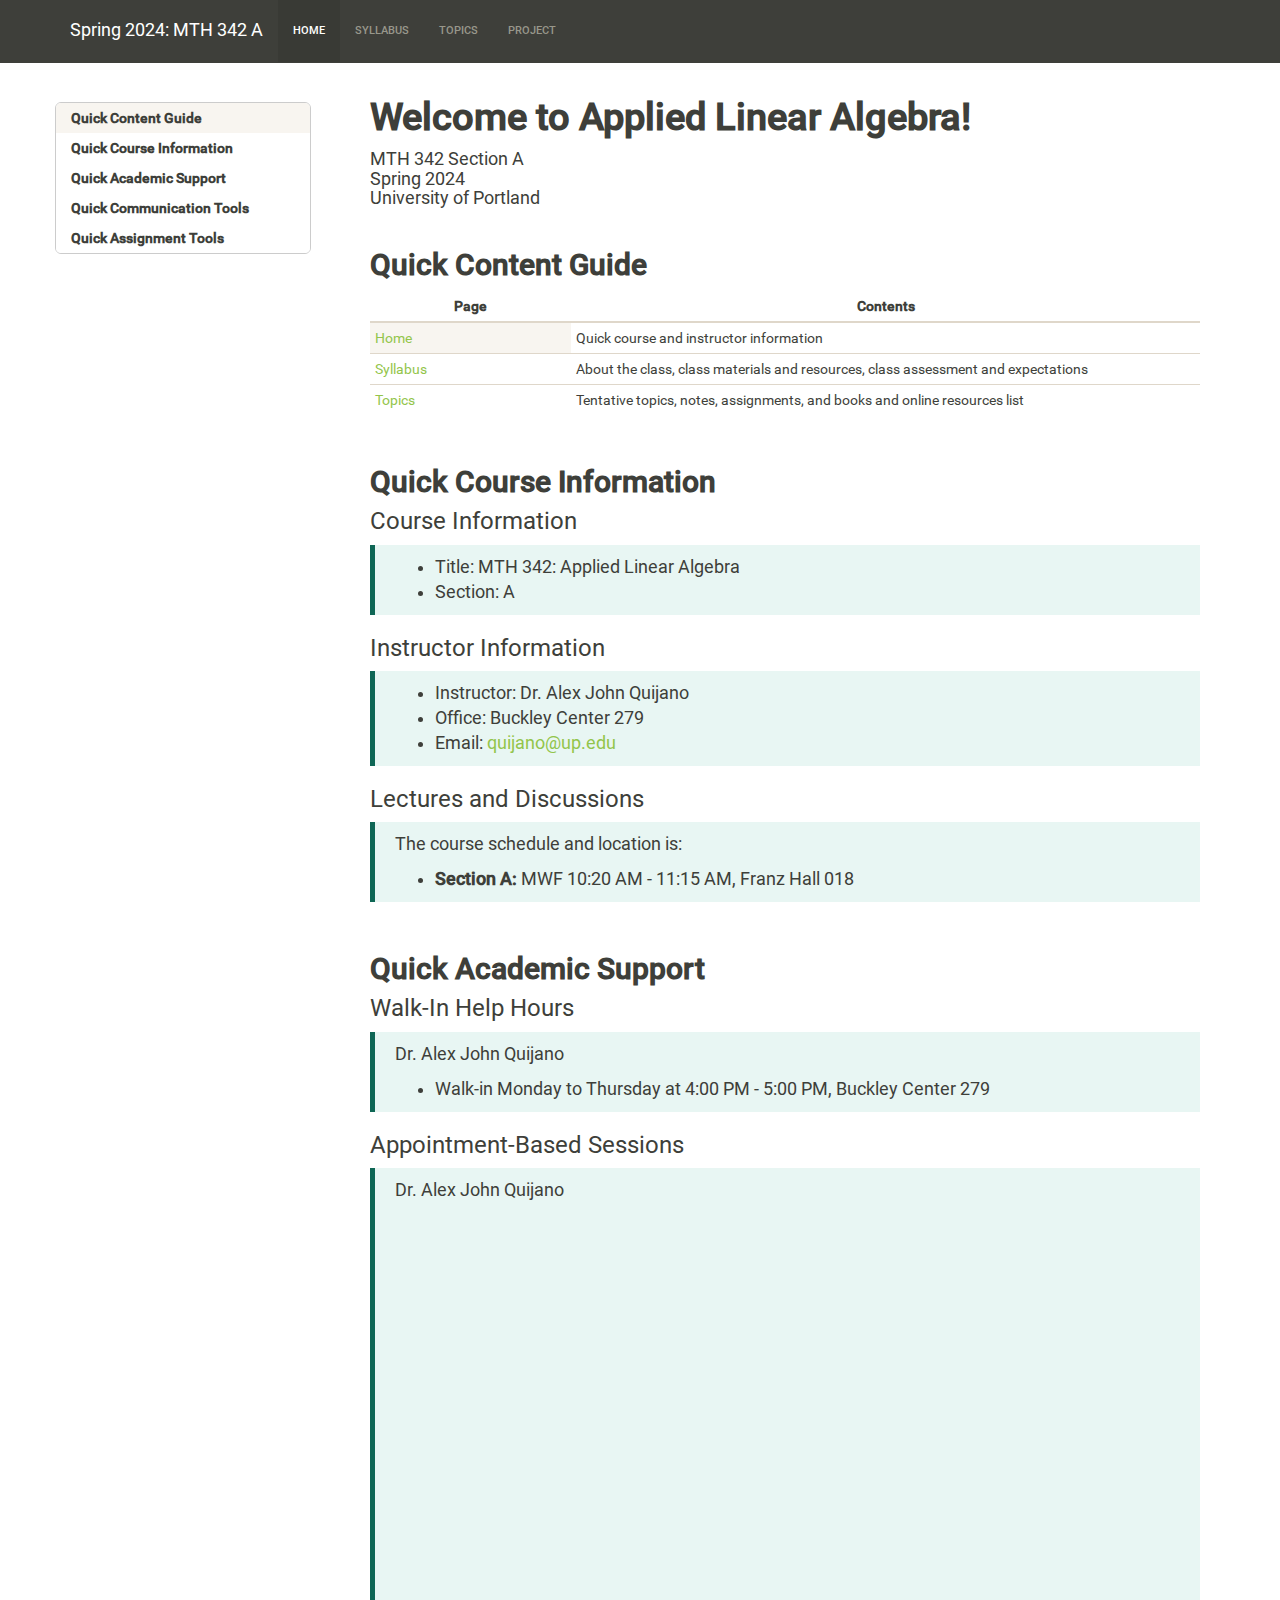
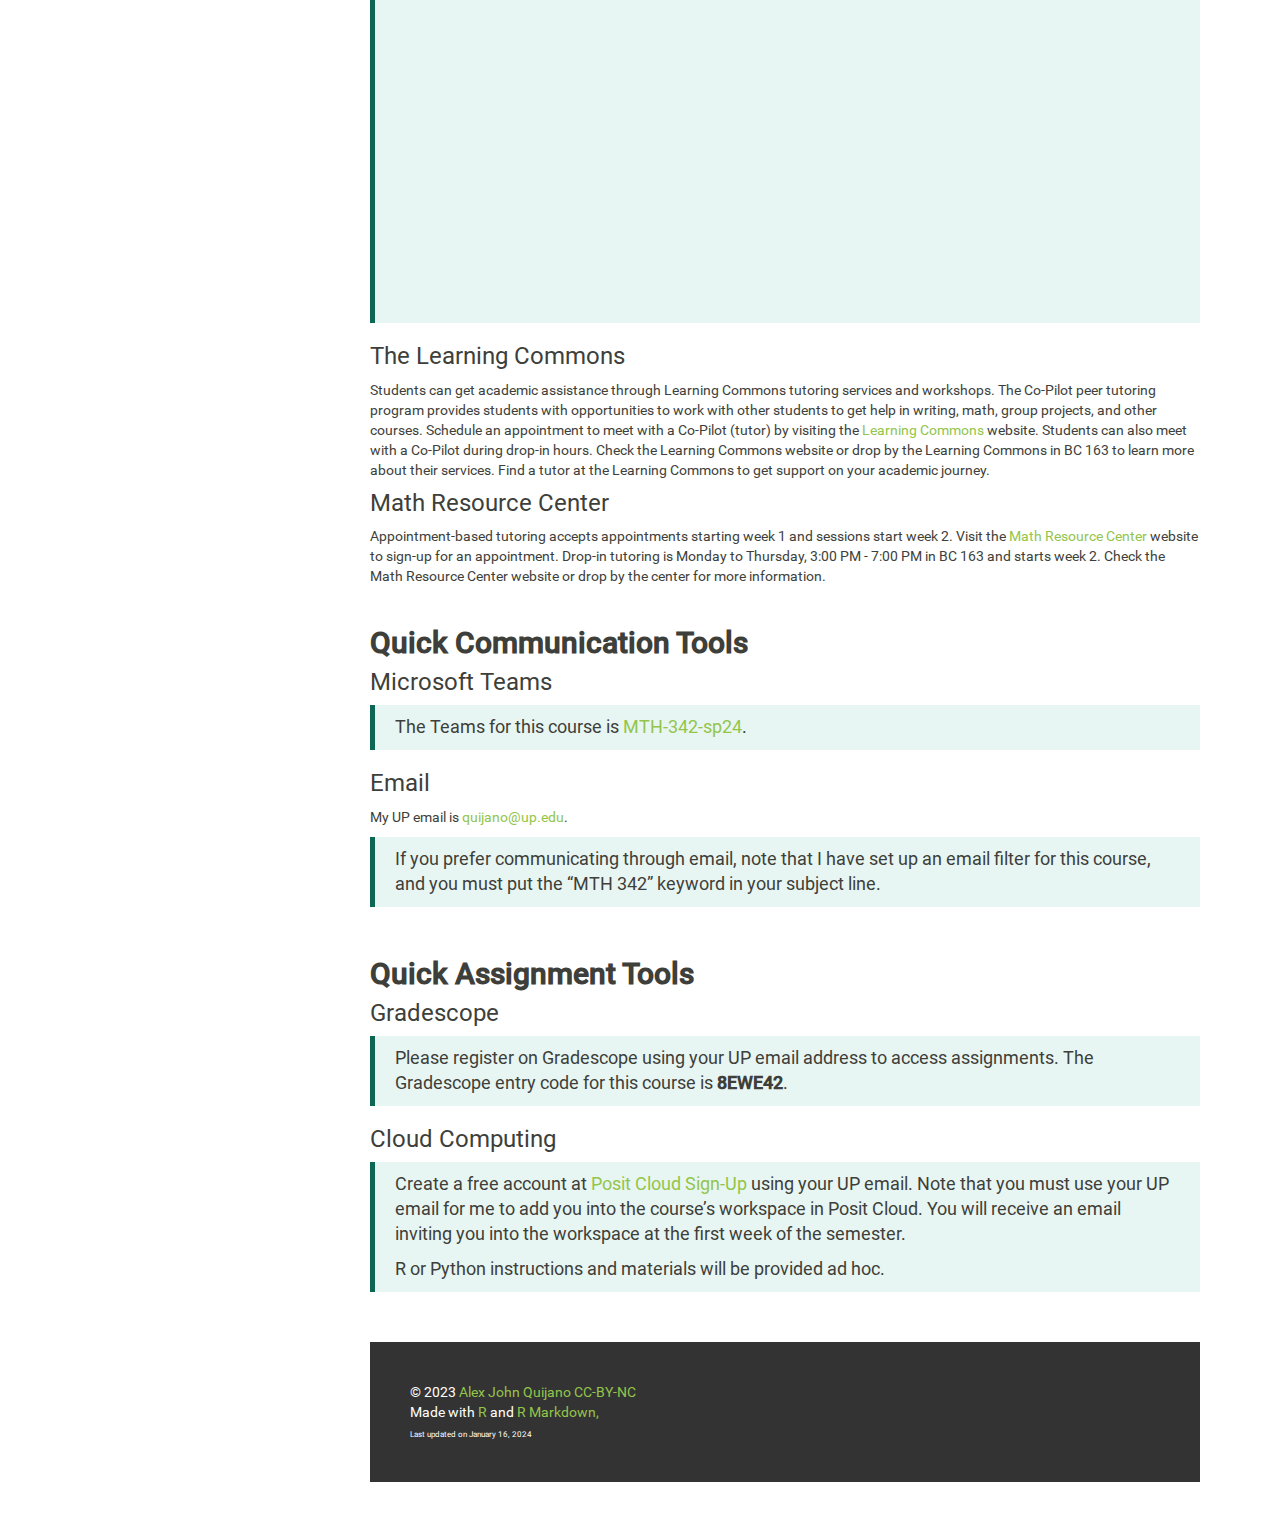
==== commit bd1a0891: "minor updates" ====
--- a/docs/index.html
+++ b/docs/index.html
@@ -329,7 +329,7 @@
   <a href="topics.html">Topics</a>
 </li>
 <li>
-  <a href="tba.html">Project</a>
+  <a href="project.html">Project</a>
 </li>
       </ul>
       <ul class="nav navbar-nav navbar-right">
@@ -502,9 +502,15 @@
 <strong>8EWE42</strong>.</p>
 </blockquote>
 </div>
-<div id="computing" class="section level3">
-<h3>Computing</h3>
-<blockquote>
+<div id="cloud-computing" class="section level3">
+<h3>Cloud Computing</h3>
+<blockquote>
+<p>Create a free account at <a
+href="https://login.posit.cloud/register?redirect=%2F"
+target="_blank">Posit Cloud Sign-Up</a> using your UP email. Note that
+you must use your UP email for me to add you into the course’s workspace
+in Posit Cloud. You will receive an email inviting you into the
+workspace at the first week of the semester.</p>
 <p>R or Python instructions and materials will be provided ad hoc.</p>
 </blockquote>
 <p><br></p>
@@ -513,7 +519,7 @@
 
 <footer>© 2023 <a href="https://www.alexjohnquijano.com">Alex John Quijano</a> <a href="https://creativecommons.org/licenses/by-sa/4.0/">CC-BY-NC</a>
 <br/> Made with <a href="https://cran.r-project.org/">R</a> and <a href="https://rmarkdown.rstudio.com/">R Markdown,</a> 
-<br/><span style="font-size:0.8rem;">Last updated on January 13, 2024</span>
+<br/><span style="font-size:0.8rem;">Last updated on January 16, 2024</span>
 
 </footer><div class="tocify-extend-page" data-unique="tocify-extend-page" style="height: 0;"></div><!-- Add function to open links to external links in new tab, from: --><!-- https://yihui.name/en/2018/09/target-blank/ -->
 
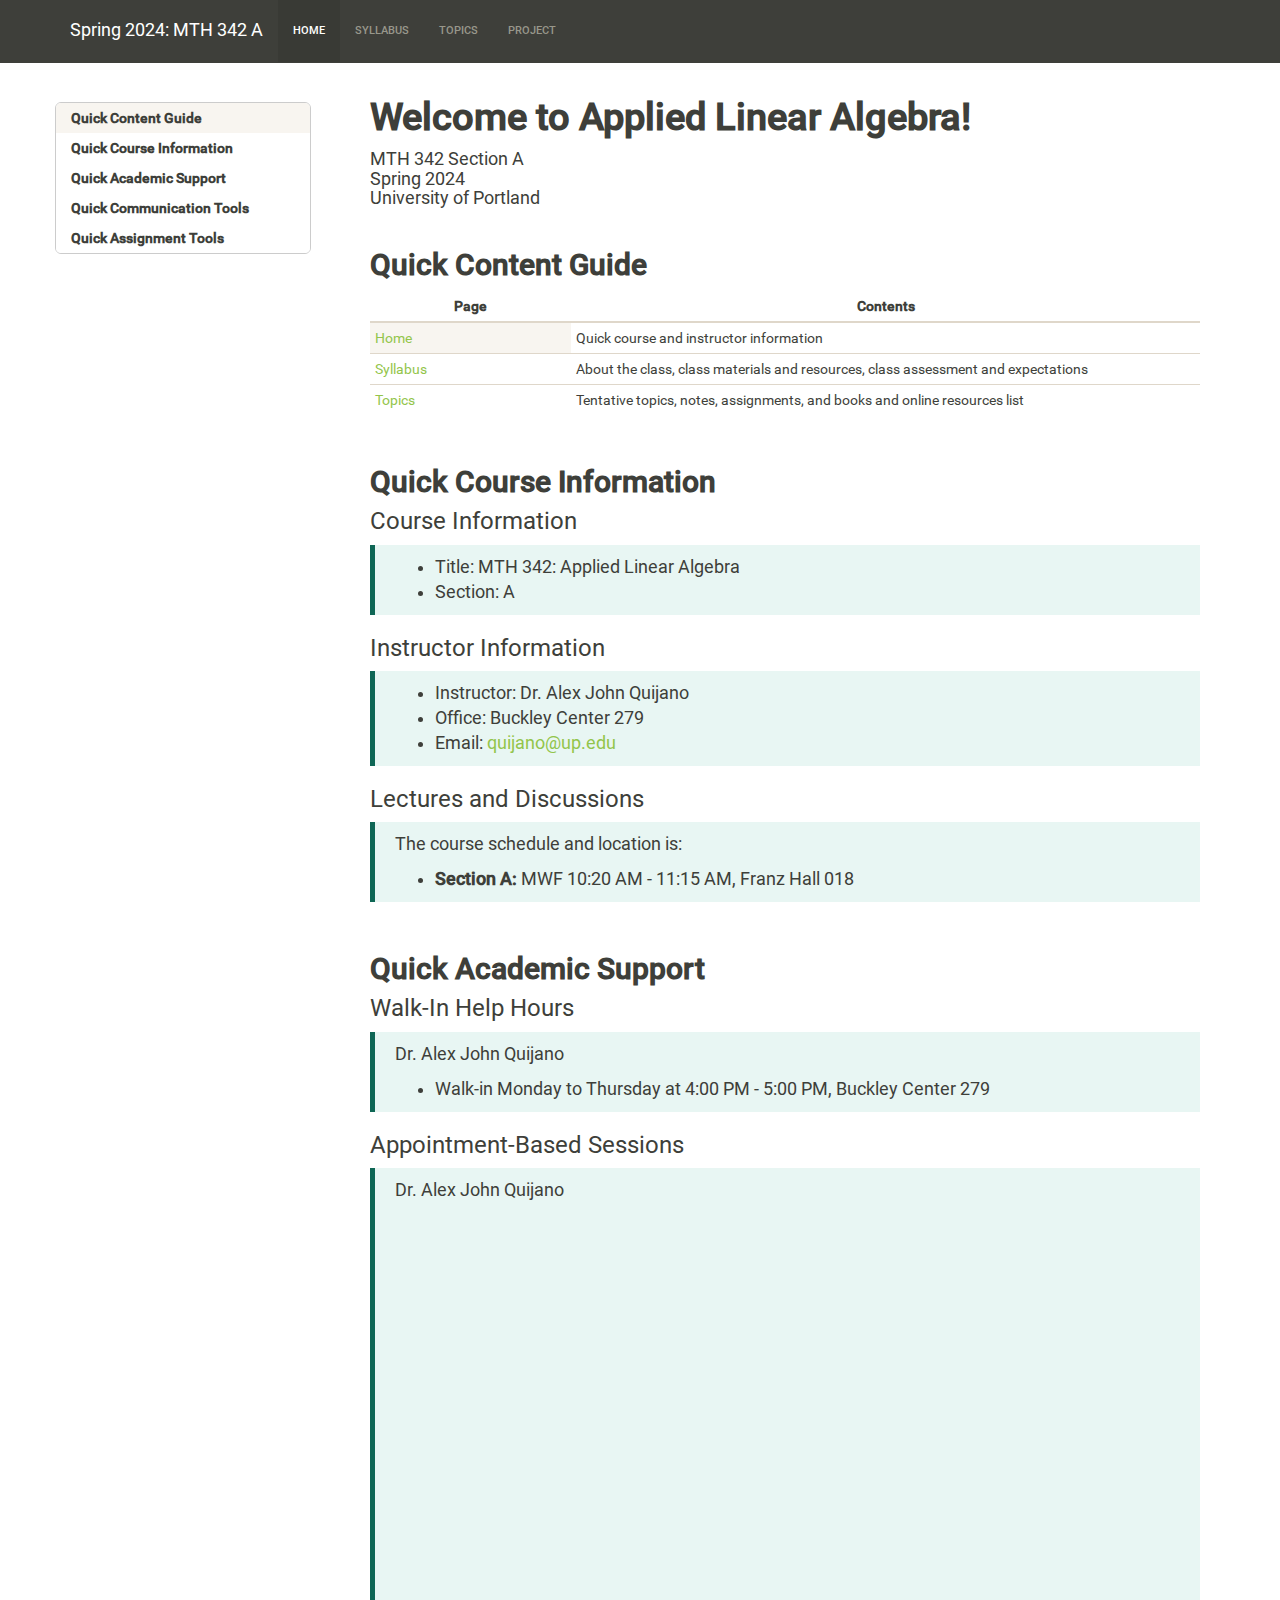
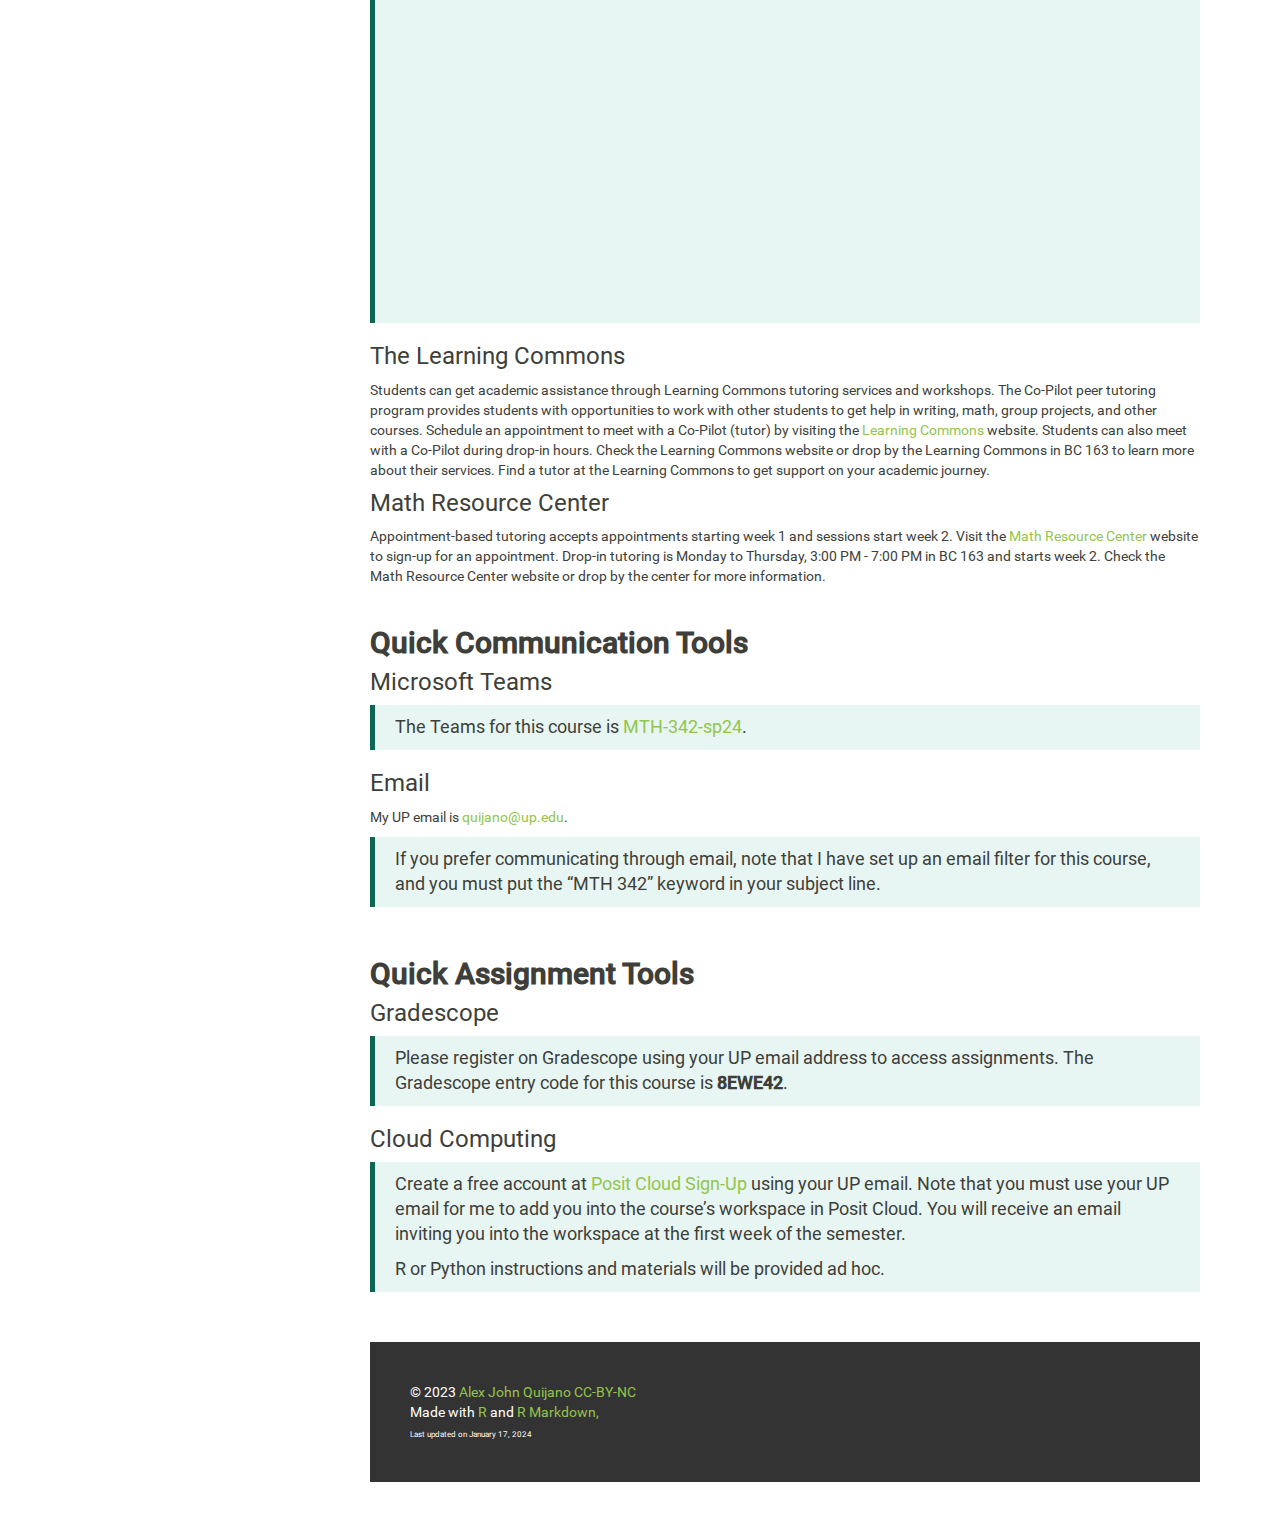
==== commit 4c0ff14a: "minor updates" ====
--- a/docs/index.html
+++ b/docs/index.html
@@ -519,7 +519,7 @@
 
 <footer>© 2023 <a href="https://www.alexjohnquijano.com">Alex John Quijano</a> <a href="https://creativecommons.org/licenses/by-sa/4.0/">CC-BY-NC</a>
 <br/> Made with <a href="https://cran.r-project.org/">R</a> and <a href="https://rmarkdown.rstudio.com/">R Markdown,</a> 
-<br/><span style="font-size:0.8rem;">Last updated on January 16, 2024</span>
+<br/><span style="font-size:0.8rem;">Last updated on January 17, 2024</span>
 
 </footer><div class="tocify-extend-page" data-unique="tocify-extend-page" style="height: 0;"></div><!-- Add function to open links to external links in new tab, from: --><!-- https://yihui.name/en/2018/09/target-blank/ -->
 
